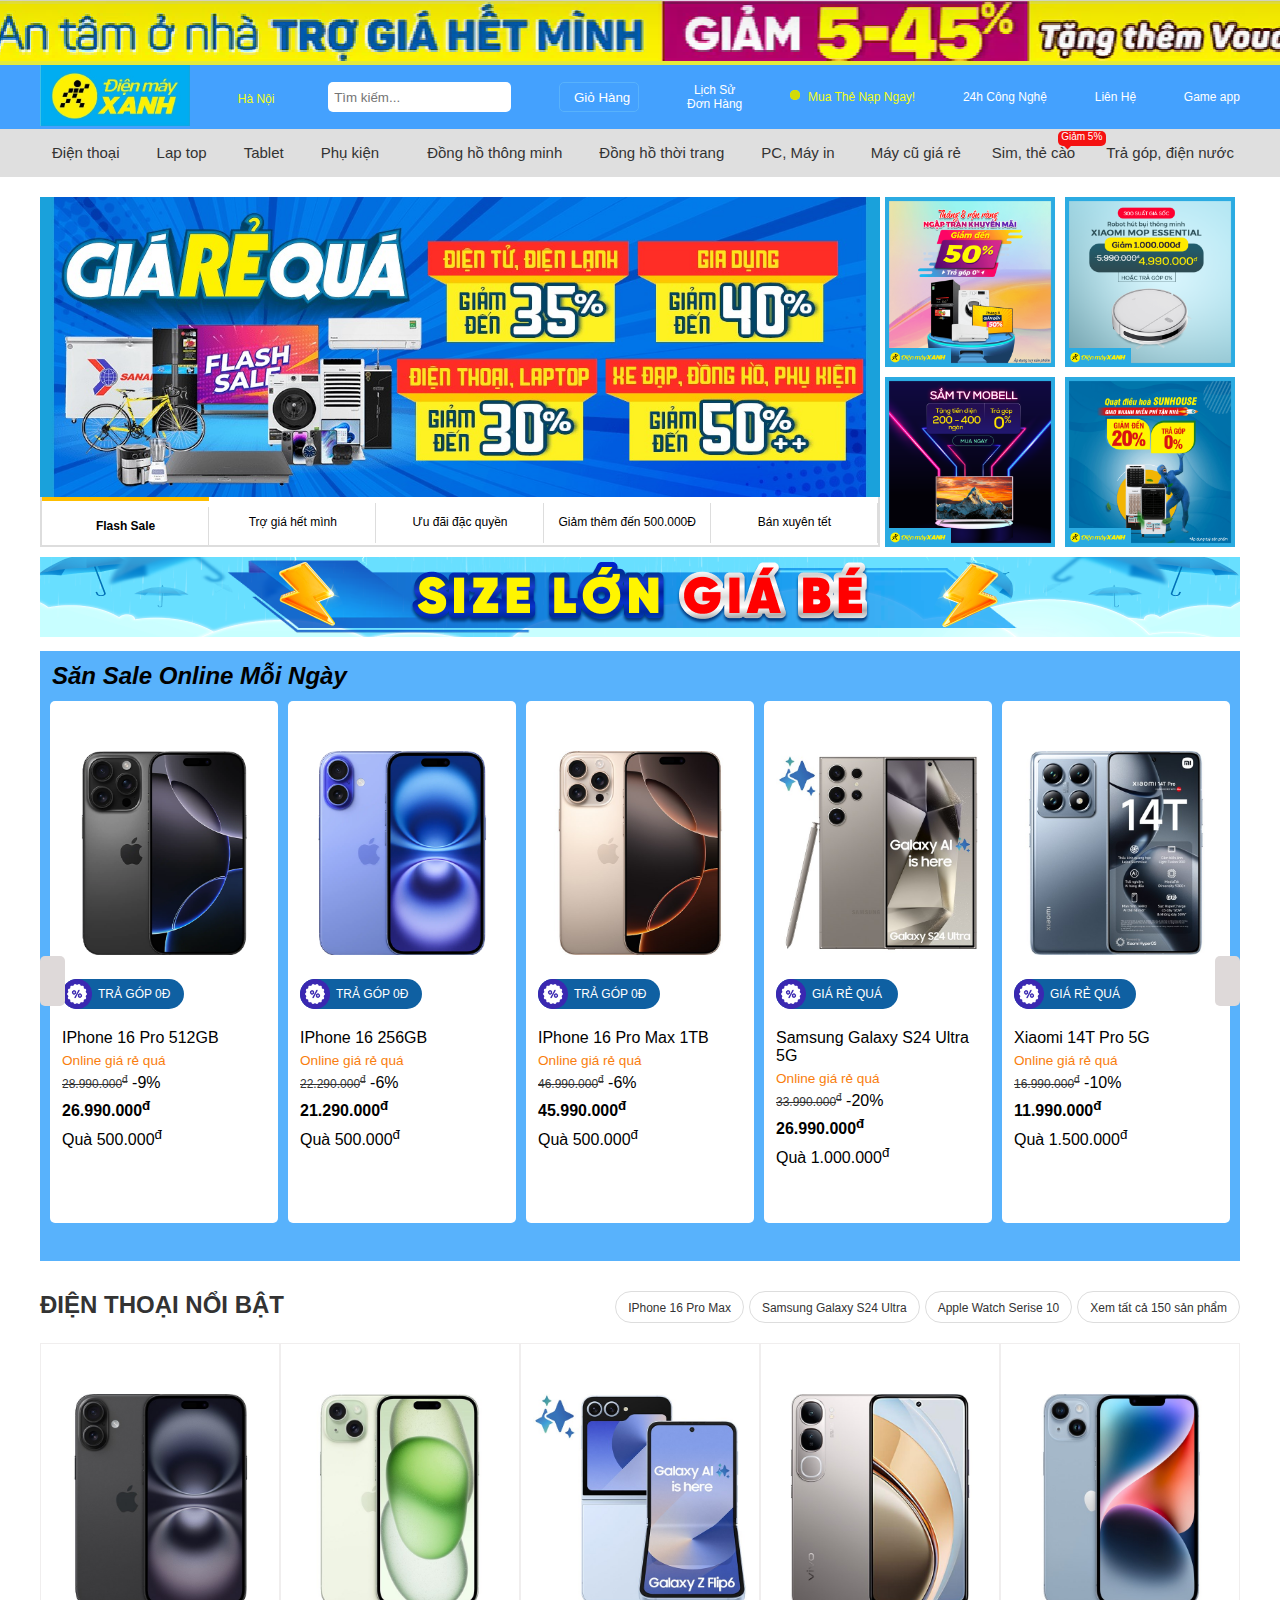
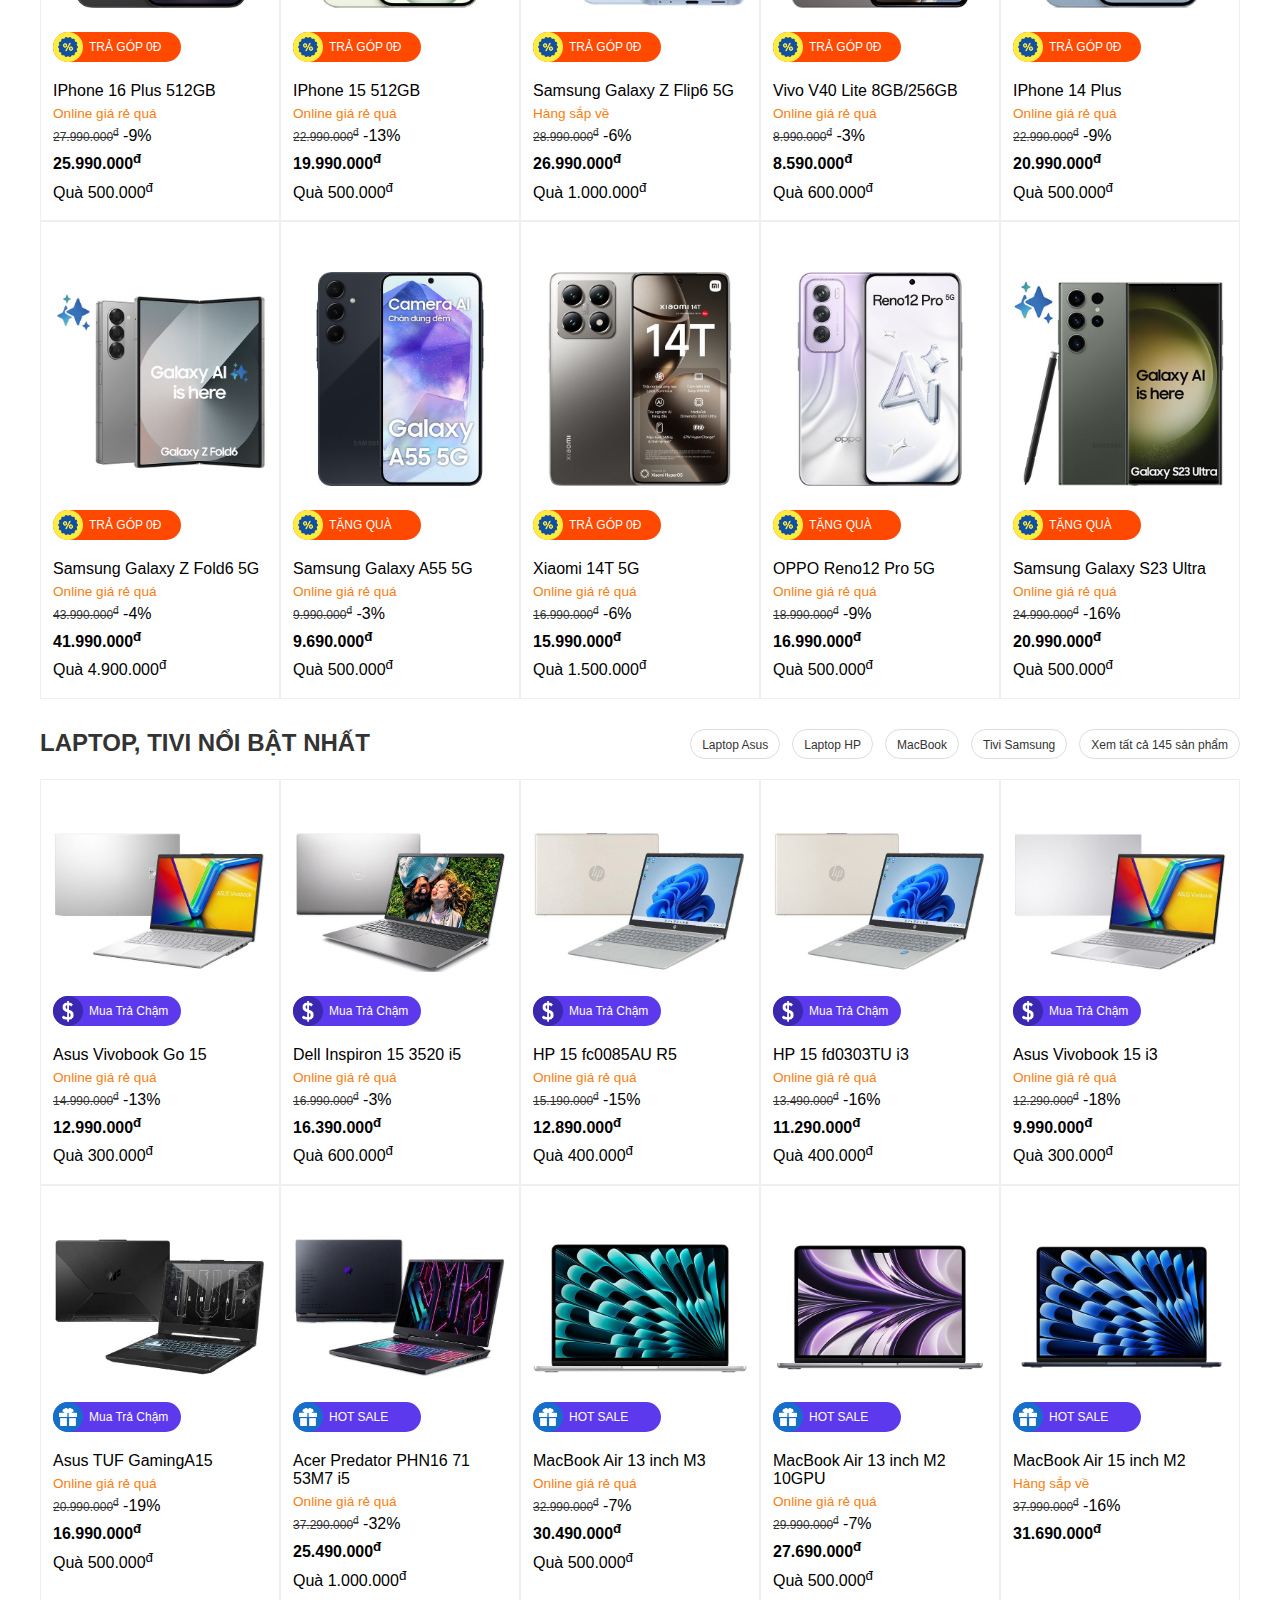
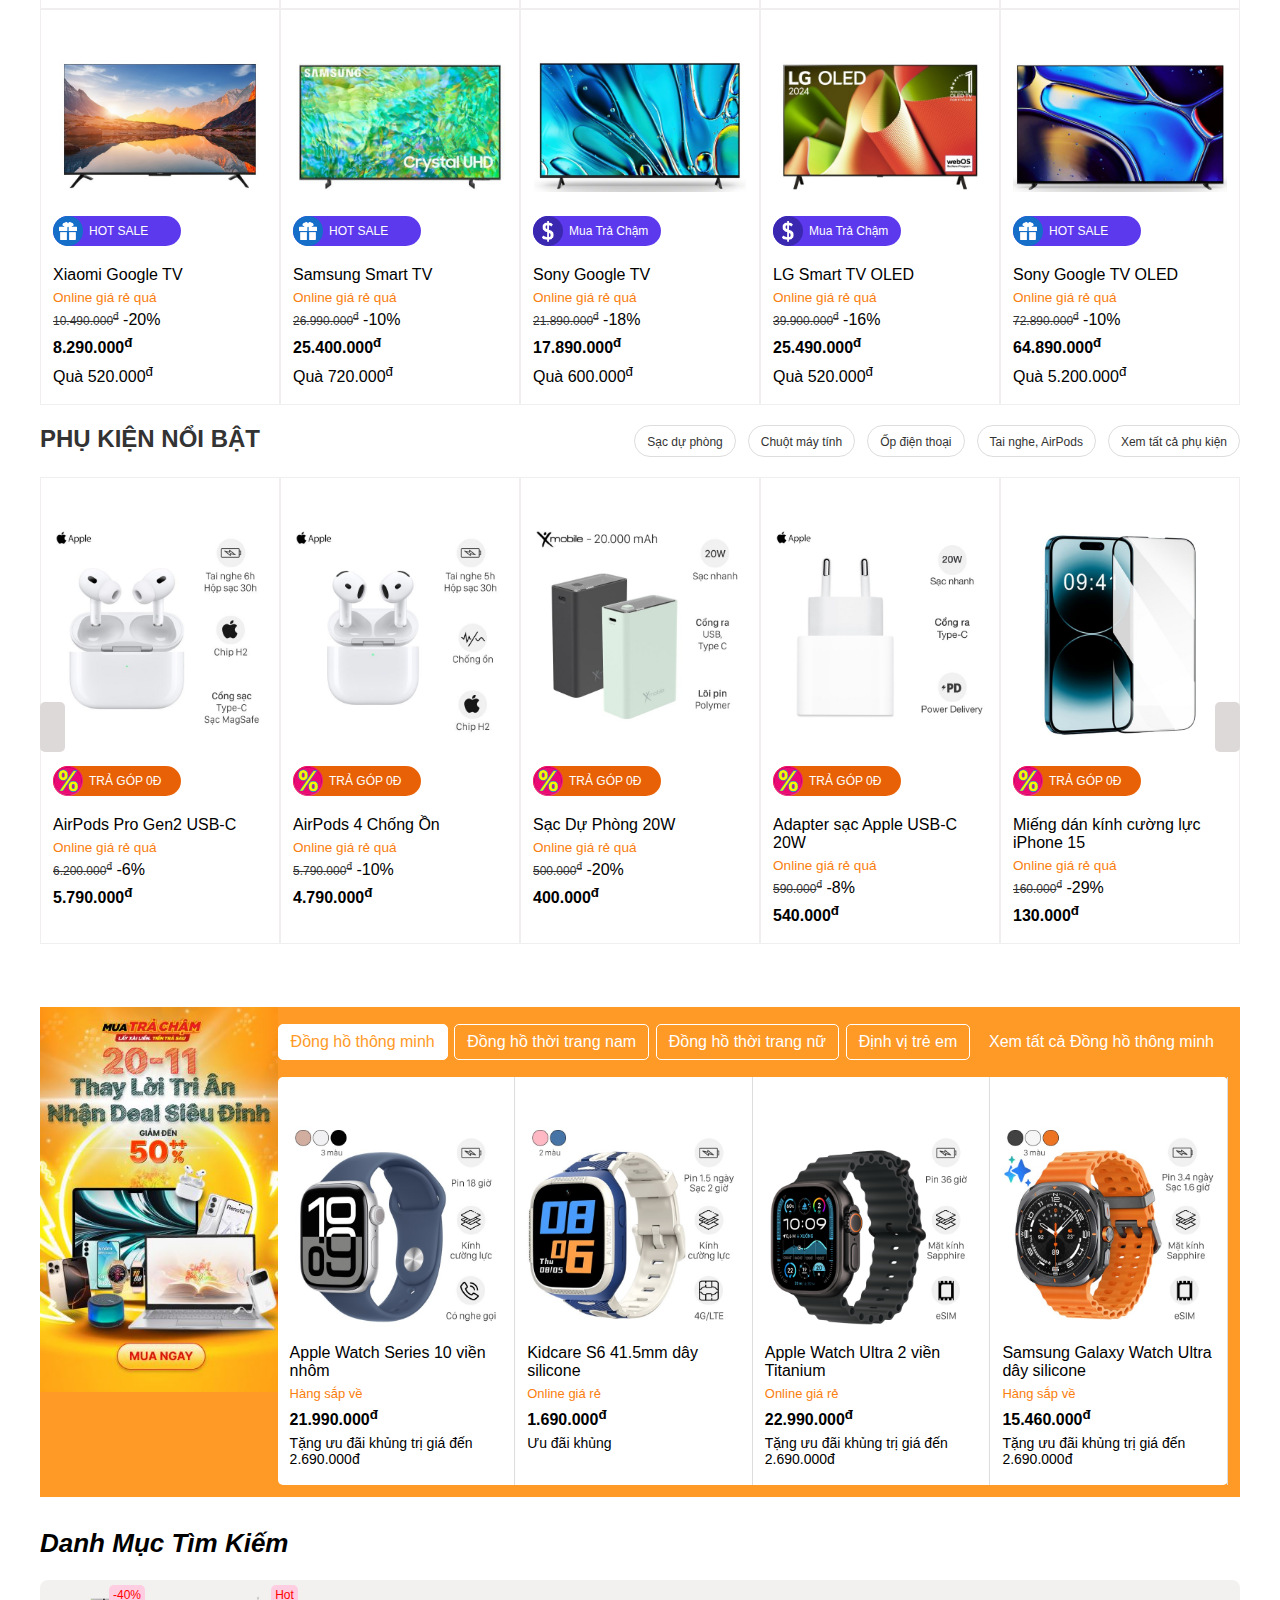
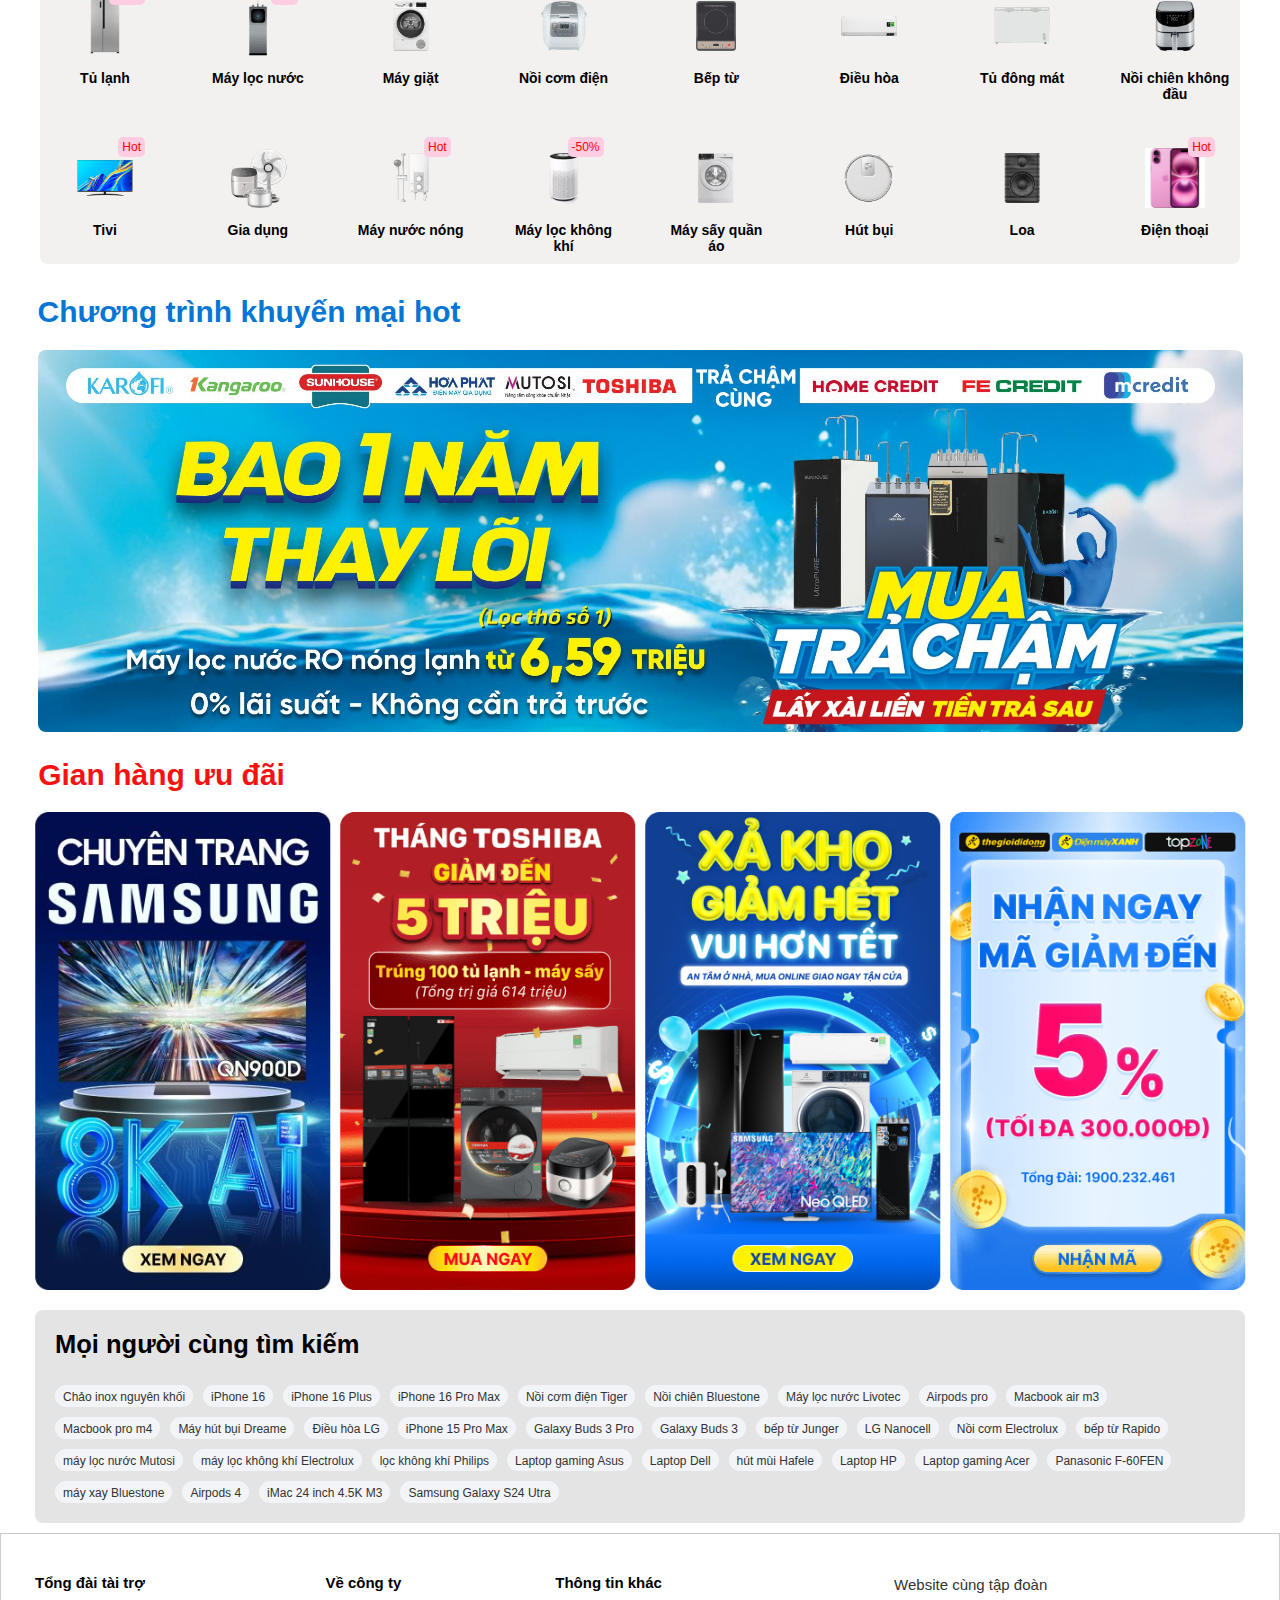
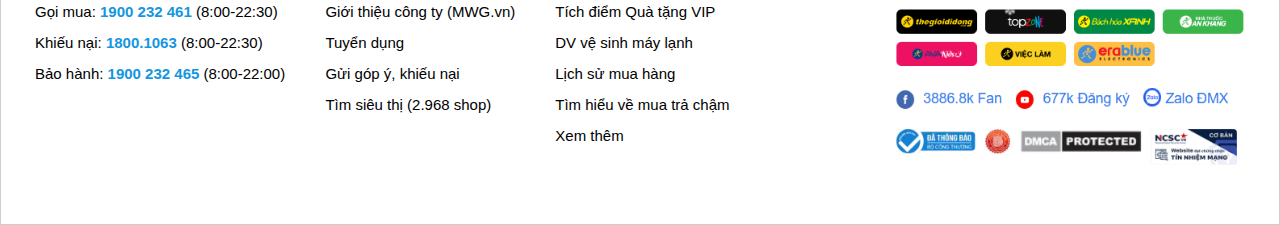
==== index.html @ 957e9a8a "init hag" ====
<!DOCTYPE html>
<html lang="en">
<head>
    <meta charset="UTF-8">
    <meta name="viewport" content="width=device-width, initial-scale=1.0">
    <link rel="stylesheet" href="style.css">
    <link rel="stylesheet" href="https://cdnjs.cloudflare.com/ajax/libs/font-awesome/6.6.0/css/all.min.css" integrity="sha512-Kc323vGBEqzTmouAECnVceyQqyqdsSiqLQISBL29aUW4U/M7pSPA/gEUZQqv1cwx4OnYxTxve5UMg5GT6L4JJg==" crossorigin="anonymous" referrerpolicy="no-referrer" />
    <title>ĐIỆN MÁY XANH</title>
</head>
<body>
<header>
    <img src="img/baner01.png" alt="">
</header>
<nav>
    <div class="container">
        <ul>
            <li><a href=""><img style="width: 150px" src="img/logo-dien-may-xanh-vector.jpg" alt=""></a></li>
            <li id="adress-form"><a href="#">Hà Nội<i class="fa-solid fa-sort-down"></i></a></li>
            <li><input type="text" placeholder="Tìm kiếm..."><i class="fa-solid fa-magnifying-glass"></i></li>
            <li><a href=""></a><button><i class="fa-solid fa-cart-shopping"></i>Giỏ Hàng</button></li>
            <li><a href="">Lịch Sử <br> Đơn Hàng</a></li>
            <li><a href=""><span class="btn-content"><span class="btn-top"></span></span>Mua Thẻ Nạp Ngay!</a></li>
            <li><a href="">24h Công Nghệ</a></li>
            <li><a href="">Liên Hệ</a></li>
            <li><a href="">Game app</a></li>
            <div class="adress-form">
                <div class="adress-form-content">
                    <h2>Chọn địa chỉ nhận hàng <span id="adress-close">X Đóng</span></h2>
                    <form action="">
                        <p>Chọn đầy đủ địa chỉ nhận hàng để biết chính xác thời gian giao</p>
                        <select name="">
                            <option value="#">--Chọn Thành Phố</option>
                            <option value="#">Hà Nội</option>
                            <option value="#">TP.Hồ Chí Minh</option>
                        </select>
                        <select name="">
                            <option value="#">--Chọn Quận/Huyện</option>
                            <option value="#">Hai Bà Trưng</option>
                        </select>
                        <select name="">
                            <option value="#">--Chọn Phường/Xã</option>
                            <option value="#">Lê Đại Hành</option>
                            <option value="#">Bách Khoa</option>
                            <option value="#">Trương Định</option>
                            <option value="#">Vĩnh Tuy</option>
                            <option value="#">Bạch Mai</option>
                            <option value="#">Minh Khai</option>
                            <option value="#">Thanh Nhàn</option>
                            <option value="#">Quỳnh Lôi</option>
                        </select>
                        <input type="text"placeholder="Số nhà, Tên đường">
                        <button>Xác nhận</button>
                    </form>
                </div>
            </div>
        </ul>
    </div>
</nav>
<section class ="menu-ba">
    <div class ="container">
        <div class ="menu-ba-container">
            <ul>
                <li><a href="iphone.html"><i class="fa fa-mobile"></i></i>Điện thoại</a></li> 
                <li><a href="lap.html"><i class="fa-solid fa-laptop"></i>Lap top</a></li>
                <li><a href=""><i class="fa-solid fa-tablet"></i>Tablet</a></li>
                <li><a href=""><i class="fa-solid fa-headphones"></i>Phụ kiện<i style="margin-left: 5px;"class="fas fa-sort-down"></i></a>
                    <div class="submenu">
                        <ul>
                            <li><a href=""> PHỤ KIỆN DI ĐỘNG</a></li>
                            <li><a href=""> Pin sạc dự phòng</a></li>
                            <li><a href=""> Sạc, cáp</a></li>
                            <li><a href=""> Kính cường lực</a></li>
                            <li><a href=""> Ốp điện thoại</a></li>
                            <li><a href=""> Giá đỡ lapotop, điện thoại</a></li>
                            <li><a href=""> Ốp Airpods</a></li>
                            <li><a href=""> Phụ kiện iPad</a></li>
                            <li><a href=""> Ốp lưng máy tính bảng</a></li>
                            <li><a href=""> Miếng dán bảo vệ camera</a></li>
                        </ul>
                    </div>
                </li>
                <li><a href=""><i class="fa-regular fa-clock"></i>Đồng hồ thông minh</a></li>
                <li><a href=""><i class="fa-solid fa-stopwatch"></i>Đồng hồ thời trang</a></li>
                <li><a href=""><i class="fa-solid fa-print"></i>PC, Máy in</a><i style="margin-left: 5px;"class="fas fa-sort-down"></i>
                    <div class="submenu">
                        <ul>
                            <li><a href=""> Máy in</a></li>
                            <li><a href=""> Mực in</a></li>
                            <li><a href=""> Màn hình máy tính</a></li>
                            <li><a href=""> Máy tính để bàn</a></li>
                        </ul>
                    </div>
                </li> 
                <li><a href="">Máy cũ giá rẻ</a></li>
                <li><a href="">Sim, thẻ cào</a></li>
                <li><a href="">Trả góp, điện nước</a></li>
            </ul>
        </div>
     </div>
</section>

<section class="slider">
    <div class="container">
        <div class="slider-content">
            <div class="slider-content-left">
                <div class="slider-content-left-top-container">
                    <div class="slider-content-left-top">
                        <a href=""><img src="img/slider1.jpg" alt=""></a>
                        <a href=""><img src="img/slider2.png" alt=""></a>
                        <a href=""><img src="img/slider3.jpg" alt=""></a>
                        <a href=""><img src="img/slider4.jpg" alt=""></a>
                        <a href=""><img src="img/slider5.jpg" alt=""></a>    
                    </div>
                    <div class="slider-content-left-top-hag">
                        <i class="fa-solid fa-angle-left"></i>
                        <i class="fa-solid fa-angle-right"></i>
                    </div>
                </div>
                <div class="slider-content-left-bottom">
                    <li class="active">Flash Sale</li>
                    <li>Trợ giá hết mình</li>
                    <li>Ưu đãi đặc quyền</li>
                    <li>Giảm thêm đến 500.000Đ</li>
                    <li>Bán xuyên tết</li>
                </div>
            </div>
            <div class="slider-content-right">
                <li><a href=""><img src="img/slider6.png" alt=""></a></li>
                <li><a href=""><img src="img/slider7.png" alt=""></a></li>
                <li><a href=""><img src="img/slider8.png" alt=""></a></li>
                <li><a href=""><img src="img/slider9.png" alt=""></a></li>
            </div>
        </div>
    </div>
</section>
<section class="baner-one">
    <div class="container">
        <img src="img/baner1.png" alt="">
    </div>
</section>

<section class="slider-product-one">
    <div class="container">
        <div class="slider-product-one-content">
            <div class="slider-product-one-content-title">
                <h2>Săn Sale Online Mỗi Ngày</h2>
            </div>
            <div class="slider-product-one-content-container">
                <div class="slider-product-one-content-items-content">
                    <div class="slider-product-one-content-items">
                        <div class="slider-product-one-content-item">
                            <img src="img/product1.png" alt="">
                            <div class="slider-product-one-content-item-text">
                                <li><img src="img/icon1.png" alt=""><p>TRẢ GÓP 0Đ</p></li>
                                <li>IPhone 16 Pro 512GB</li>
                                <li>Online giá rẻ quá</li>
                                <li><a href="">28.990.000<sup>đ</sup></a> <span>-9%</span></li>
                                <li>26.990.000<sup>đ</sup></li>
                                <li>Quà 500.000<sup>đ</sup></li>
                                <li>
                                    <i class="fa-solid fa-star"></i>
                                    <i class="fa-solid fa-star"></i>
                                    <i class="fa-solid fa-star"></i>
                                    <i class="fa-solid fa-star"></i>
                                    <i class="fa-solid fa-star"></i>
                                </li>
                            </div>
                        </div>
                        <div class="slider-product-one-content-item">
                            <img src="img/product2.png" alt="">
                            <div class="slider-product-one-content-item-text">
                                <li><img src="img/icon1.png" alt=""><p>TRẢ GÓP 0Đ</p></li>
                                <li>IPhone 16 256GB</li>
                                <li>Online giá rẻ quá</li>
                                <li><a href="">22.290.000<sup>đ</sup></a> <span>-6%</span></li>
                                <li>21.290.000<sup>đ</sup></li>
                                <li>Quà 500.000<sup>đ</sup></li>
                                <li>
                                    <i class="fa-solid fa-star"></i>
                                    <i class="fa-solid fa-star"></i>
                                    <i class="fa-solid fa-star"></i>
                                    <i class="fa-solid fa-star"></i>
                                    <i class="fa-solid fa-star"></i>
                                </li>
                            </div>
                        </div>
                        <div class="slider-product-one-content-item">
                            <img src="img/product3.jpg" alt="">
                            <div class="slider-product-one-content-item-text">
                                <li><img src="img/icon1.png" alt=""><p>TRẢ GÓP 0Đ</p></li>
                                <li>IPhone 16 Pro Max 1TB</li>
                                <li>Online giá rẻ quá</li>
                                <li><a href="">46.990.000<sup>đ</sup></a> <span>-6%</span></li>
                                <li>45.990.000<sup>đ</sup></li>
                                <li>Quà 500.000<sup>đ</sup></li>
                                <li>
                                    <i class="fa-solid fa-star"></i>
                                    <i class="fa-solid fa-star"></i>
                                    <i class="fa-solid fa-star"></i>
                                    <i class="fa-solid fa-star"></i>
                                    <i class="fa-regular fa-star"></i>
                                </li>
                            </div>
                        </div>
                        <div class="slider-product-one-content-item">
                            <img src="img/product4.jpg" alt="">
                            <div class="slider-product-one-content-item-text">
                                <li><img src="img/icon1.png" alt=""><p>GIÁ RẺ QUÁ</p></li>
                                <li>Samsung Galaxy S24 Ultra 5G</li>
                                <li>Online giá rẻ quá</li>
                                <li><a href="">33.990.000<sup>đ</sup></a> <span>-20%</span></li>
                                <li>26.990.000<sup>đ</sup></li>
                                <li>Quà 1.000.000<sup>đ</sup></li>
                                <li>
                                    <i class="fa-solid fa-star"></i>
                                    <i class="fa-solid fa-star"></i>
                                    <i class="fa-solid fa-star"></i>
                                    <i class="fa-solid fa-star"></i>
                                    <i class="fa-solid fa-star"></i>
                                </li>
                            </div>
                        </div>
                        <div class="slider-product-one-content-item">
                            <img src="img/product5.jpg" alt="">
                            <div class="slider-product-one-content-item-text">
                                <li><img src="img/icon1.png" alt=""><p>GIÁ RẺ QUÁ</p></li>
                                <li>Xiaomi 14T Pro 5G</li>
                                <li>Online giá rẻ quá</li>
                                <li><a href="">16.990.000<sup>đ</sup></a> <span>-10%</span></li>
                                <li>11.990.000<sup>đ</sup></li>
                                <li>Quà 1.500.000<sup>đ</sup></li>
                                <li>
                                    <i class="fa-solid fa-star"></i>
                                    <i class="fa-solid fa-star"></i>
                                    <i class="fa-solid fa-star"></i>
                                    <i class="fa-regular fa-star"></i>
                                    <i class="fa-regular fa-star"></i>
                                </li>
                            </div>
                        </div>
                    </div>
                    <div class="slider-product-one-content-items">
                        <div class="slider-product-one-content-item">
                            <img src="img/product6.jpg" alt="">
                            <div class="slider-product-one-content-item-text">
                                <li><img src="img/icon1.png" alt=""><p>TRẢ GÓP 0Đ</p></li>
                                <li>IPhone 15 Plus 512GB</li>
                                <li>Online giá rẻ quá</li>
                                <li><a href="">18.990.000<sup>đ</sup></a> <span>-9%</span></li>
                                <li>16.990.000<sup>đ</sup></li>
                                <li>Quà 500.000<sup>đ</sup></li>
                                <li>
                                    <i class="fa-solid fa-star"></i>
                                    <i class="fa-solid fa-star"></i>
                                    <i class="fa-solid fa-star"></i>
                                    <i class="fa-solid fa-star"></i>
                                    <i class="fa-solid fa-star"></i>
                                </li>
                            </div>
                        </div>
                        <div class="slider-product-one-content-item">
                            <img src="img/product7.jpg" alt="">
                            <div class="slider-product-one-content-item-text">
                                <li><img src="img/icon1.png" alt=""><p>TRẢ GÓP 0Đ</p></li>
                                <li>Apple Watch Series 10 viền nhôm</li>
                                <li>Online giá rẻ quá</li>
                                <li><a href="">11.290.000<sup>đ</sup></a> <span>-6%</span></li>
                                <li>10.290.000<sup>đ</sup></li>
                                <li>Quà 500.000<sup>đ</sup></li>
                                <li>
                                    <i class="fa-solid fa-star"></i>
                                    <i class="fa-solid fa-star"></i>
                                    <i class="fa-solid fa-star"></i>
                                    <i class="fa-solid fa-star"></i>
                                    <i class="fa-solid fa-star"></i>
                                </li>
                            </div>
                        </div>
                        <div class="slider-product-one-content-item">
                            <img src="img/product8.jpg" alt="">
                            <div class="slider-product-one-content-item-text">
                                <li><img src="img/icon1.png" alt=""><p>TRẢ GÓP 0Đ</p></li>
                                <li>Apple Watch Series 10 viền Titanium</li>
                                <li>Online giá rẻ quá</li>
                                <li><a href="">23.990.000<sup>đ</sup></a> <span>-6%</span></li>
                                <li>21.990.000<sup>đ</sup></li>
                                <li>Quà 500.000<sup>đ</sup></li>
                                <li>
                                    <i class="fa-solid fa-star"></i>
                                    <i class="fa-solid fa-star"></i>
                                    <i class="fa-solid fa-star"></i>
                                    <i class="fa-solid fa-star"></i>
                                    <i class="fa-solid fa-star"></i>
                                </li>
                            </div>
                        </div>
                        <div class="slider-product-one-content-item">
                            <img src="img/product9.jpg" alt="">
                            <div class="slider-product-one-content-item-text">
                                <li><img src="img/icon1.png" alt=""><p>GIÁ RẺ QUÁ</p></li>
                                <li>MacBook Pro 16 inch M3 Pro</li>
                                <li>Online giá rẻ quá</li>
                                <li><a href="">79.990.000<sup>đ</sup></a> <span>-20%</span></li>
                                <li>78.990.000<sup>đ</sup></li>
                                <li>Quà 1.000.000<sup>đ</sup></li>
                                <li>
                                    <i class="fa-solid fa-star"></i>
                                    <i class="fa-solid fa-star"></i>
                                    <i class="fa-solid fa-star"></i>
                                    <i class="fa-solid fa-star"></i>
                                    <i class="fa-solid fa-star"></i>
                                </li>
                            </div>
                        </div>
                        <div class="slider-product-one-content-item">
                            <img src="img/product10.jpg" alt="">
                            <div class="slider-product-one-content-item-text">
                                <li><img src="img/icon1.png" alt=""><p>GIÁ RẺ QUÁ</p></li>
                                <li>MacBook Air 13 inch M1</li>
                                <li>Online giá rẻ quá</li>
                                <li><a href="">19.990.000<sup>đ</sup></a> <span>-10%</span></li>
                                <li>18.990.000<sup>đ</sup></li>
                                <li>Quà 1.500.000<sup>đ</sup></li>
                                <li>
                                    <i class="fa-solid fa-star"></i>
                                    <i class="fa-solid fa-star"></i>
                                    <i class="fa-solid fa-star"></i>
                                    <i class="fa-solid fa-star"></i>
                                    <i class="fa-regular fa-star"></i>
                                </li>
                            </div>
                        </div>
                    </div>
                    <div class="slider-product-one-content-items">
                        <div class="slider-product-one-content-item">
                            <img src="img/product11.jpg" alt="">
                            <div class="slider-product-one-content-item-text">
                                <li><img src="img/icon1.png" alt=""><p>TRẢ GÓP 0Đ</p></li>
                                <li>Tủ Lạnh Samsung 488 lít</li>
                                <li>Online giá rẻ quá</li>
                                <li><a href="">23.990.000<sup>đ</sup></a> <span>-7%</span></li>
                                <li>21.990.000<sup>đ</sup></li>
                                <li>Quà 500.000<sup>đ</sup></li>
                                <li>
                                    <i class="fa-solid fa-star"></i>
                                    <i class="fa-solid fa-star"></i>
                                    <i class="fa-solid fa-star"></i>
                                    <i class="fa-solid fa-star"></i>
                                    <i class="fa-solid fa-star"></i>
                                </li>
                            </div>
                        </div>
                        <div class="slider-product-one-content-item">
                            <img src="img/product12.jpg" alt="">
                            <div class="slider-product-one-content-item-text">
                                <li><img src="img/icon1.png" alt=""><p>TRẢ GÓP 0Đ</p></li>
                                <li>Tủ Lạnh LG 470 lít</li>
                                <li>Online giá rẻ quá</li>
                                <li><a href="">24.290.000<sup>đ</sup></a> <span>-40%</span></li>
                                <li>14.790.000<sup>đ</sup></li>
                                <li>Quà 500.000<sup>đ</sup></li>
                                <li>
                                    <i class="fa-solid fa-star"></i>
                                    <i class="fa-solid fa-star"></i>
                                    <i class="fa-solid fa-star"></i>
                                    <i class="fa-regular fa-star"></i>
                                    <i class="fa-regular fa-star"></i>
                                </li>
                            </div>
                        </div>
                        <div class="slider-product-one-content-item">
                            <img src="img/product13.jpg" alt="">
                            <div class="slider-product-one-content-item-text">
                                <li><img src="img/icon1.png" alt=""><p>TRẢ GÓP 0Đ</p></li>
                                <li>Máy Giặt Toshiba 10 Kg</li>
                                <li>Online giá rẻ quá</li>
                                <li><a href="">8.990.000<sup>đ</sup></a> <span>-5%</span></li>
                                <li>8.490.000<sup>đ</sup></li>
                                <li>Quà 500.000<sup>đ</sup></li>
                                <li>
                                    <i class="fa-solid fa-star"></i>
                                    <i class="fa-solid fa-star"></i>
                                    <i class="fa-solid fa-star"></i>
                                    <i class="fa-solid fa-star"></i>
                                    <i class="fa-solid fa-star"></i>
                                </li>
                            </div>
                        </div>
                        <div class="slider-product-one-content-item">
                            <img src="img/product14.jpg" alt="">
                            <div class="slider-product-one-content-item-text">
                                <li><img src="img/icon1.png" alt=""><p>GIÁ RẺ QUÁ</p></li>
                                <li>Máy lọc nước RO nóng nguội lạnh</li>
                                <li>Online giá rẻ quá</li>
                                <li><a href="">10.990.000<sup>đ</sup></a> <span>-24%</span></li>
                                <li>7.490.000<sup>đ</sup></li>
                                <li>Quà 1.000.000<sup>đ</sup></li>
                                <li>
                                    <i class="fa-solid fa-star"></i>
                                    <i class="fa-solid fa-star"></i>
                                    <i class="fa-solid fa-star"></i>
                                    <i class="fa-solid fa-star"></i>
                                    <i class="fa-solid fa-star"></i>
                                </li>
                            </div>
                        </div>
                        <div class="slider-product-one-content-item">
                            <img src="img/product15.png" alt="">
                            <div class="slider-product-one-content-item-text">
                                <li><img src="img/icon1.png" alt=""><p>GIÁ RẺ QUÁ</p></li>
                                <li>iMac 24 inch 4.5K M3</li>
                                <li>Online giá rẻ quá</li>
                                <li><a href="">36.990.000<sup>đ</sup></a> <span>-6%</span></li>
                                <li>34.490.000<sup>đ</sup></li>
                                <li>Quà 1.500.000<sup>đ</sup></li>
                                <li>
                                    <i class="fa-solid fa-star"></i>
                                    <i class="fa-solid fa-star"></i>
                                    <i class="fa-solid fa-star"></i>
                                    <i class="fa-solid fa-star"></i>
                                    <i class="fa-solid fa-star"></i>
                                </li>
                            </div>
                        </div>
                    </div>
                </div>
                
                <div class="slider-product-one-content-hag">
                    <i class="fa-solid fa-angle-left fa-angle-left-two"></i>
                    <i class="fa-solid fa-angle-right fa-angle-right-two"></i>
                </div>

            </div>

        </div>
    </div>
</section>

<section class="product-gallery-one">
    <div class="container">
        <div class="product-gallery-one-content">
            <div class="product-gallery-one-content-title">
                <h2>ĐIỆN THOẠI NỔI BẬT</h2>
                <ul>
                    <li><a href="">IPhone 16 Pro Max</a></li>
                    <li><a href="">Samsung Galaxy S24 Ultra</a></li>
                    <li><a href="">Apple Watch Serise 10</a></li>
                    <li><a href="">Xem tất cả 150 sản phẩm</a></li>
                </ul>
            </div>
            <div class="product-gallery-one-content-product">
                <div class="product-gallery-one-content-product-item">
                    <img src="img/product16.jpg" alt="">
                        <div class="product-gallery-one-content-product-item-text">
                            <li><img src="img/icon5.png" alt=""><p>TRẢ GÓP 0Đ</p></li>
                            <li>IPhone 16 Plus 512GB</li>
                            <li>Online giá rẻ quá</li>
                            <li><a href="">27.990.000<sup>đ</sup></a> <span>-9%</span></li>
                            <li>25.990.000<sup>đ</sup></li>
                            <li>Quà 500.000<sup>đ</sup></li>
                            <li>
                                <i class="fa-solid fa-star"></i>
                                <i class="fa-solid fa-star"></i>
                                <i class="fa-solid fa-star"></i>
                                <i class="fa-solid fa-star"></i>
                                <i class="fa-regular fa-star"></i>
                            </li>
                        </div>
                </div>
                <div class="product-gallery-one-content-product-item">
                    <img src="img/product17.jpg" alt="">
                        <div class="product-gallery-one-content-product-item-text">
                            <li><img src="img/icon5.png" alt=""><p>TRẢ GÓP 0Đ</p></li>
                            <li>IPhone 15 512GB</li>
                            <li>Online giá rẻ quá</li>
                            <li><a href="">22.990.000<sup>đ</sup></a> <span>-13%</span></li>
                            <li>19.990.000<sup>đ</sup></li>
                            <li>Quà 500.000<sup>đ</sup></li>
                            <li>
                                <i class="fa-solid fa-star"></i>
                                <i class="fa-solid fa-star"></i>
                                <i class="fa-solid fa-star"></i>
                                <i class="fa-solid fa-star"></i>
                                <i class="fa-solid fa-star"></i>
                            </li>
                        </div>
                </div>
                <div class="product-gallery-one-content-product-item">
                    <img src="img/product18.jpg" alt="">
                        <div class="product-gallery-one-content-product-item-text">
                            <li><img src="img/icon5.png" alt=""><p>TRẢ GÓP 0Đ</p></li>
                            <li>Samsung Galaxy Z Flip6 5G</li>
                            <li>Hàng sắp về</li>
                            <li><a href="">28.990.000<sup>đ</sup></a> <span>-6%</span></li>
                            <li>26.990.000<sup>đ</sup></li>
                            <li>Quà 1.000.000<sup>đ</sup></li>
                            <li>
                                <i class="fa-regular fa-star"></i>
                                <i class="fa-regular fa-star"></i>
                                <i class="fa-regular fa-star"></i>
                                <i class="fa-regular fa-star"></i>
                                <i class="fa-regular fa-star"></i>
                            </li>
                        </div>
                </div>
                <div class="product-gallery-one-content-product-item">
                    <img src="img/product19.jpg" alt="">
                        <div class="product-gallery-one-content-product-item-text">
                            <li><img src="img/icon5.png" alt=""><p>TRẢ GÓP 0Đ</p></li>
                            <li>Vivo V40 Lite 8GB/256GB</li>
                            <li>Online giá rẻ quá</li>
                            <li><a href="">8.990.000<sup>đ</sup></a> <span>-3%</span></li>
                            <li>8.590.000<sup>đ</sup></li>
                            <li>Quà 600.000<sup>đ</sup></li>
                            <li>
                                <i class="fa-solid fa-star"></i>
                                <i class="fa-solid fa-star"></i>
                                <i class="fa-solid fa-star"></i>
                                <i class="fa-solid fa-star"></i>
                                <i class="fa-solid fa-star"></i>
                            </li>
                        </div>
                </div>
                <div class="product-gallery-one-content-product-item">
                    <img src="img/product20.jpg" alt="">
                        <div class="product-gallery-one-content-product-item-text">
                            <li><img src="img/icon5.png" alt=""><p>TRẢ GÓP 0Đ</p></li>
                            <li>IPhone 14 Plus</li>
                            <li>Online giá rẻ quá</li>
                            <li><a href="">22.990.000<sup>đ</sup></a> <span>-9%</span></li>
                            <li>20.990.000<sup>đ</sup></li>
                            <li>Quà 500.000<sup>đ</sup></li>
                            <li>
                                <i class="fa-solid fa-star"></i>
                                <i class="fa-solid fa-star"></i>
                                <i class="fa-solid fa-star"></i>
                                <i class="fa-solid fa-star"></i>
                                <i class="fa-regular fa-star"></i>
                            </li>
                        </div>
                </div>
                <div class="product-gallery-one-content-product-item">
                    <img src="img/product21.jpg" alt="">
                        <div class="product-gallery-one-content-product-item-text">
                            <li><img src="img/icon5.png" alt=""><p>TRẢ GÓP 0Đ</p></li>
                            <li>Samsung Galaxy Z Fold6 5G</li>
                            <li>Online giá rẻ quá</li>
                            <li><a href="">43.990.000<sup>đ</sup></a> <span>-4%</span></li>
                            <li>41.990.000<sup>đ</sup></li>
                            <li>Quà 4.900.000<sup>đ</sup></li>
                            <li>
                                <i class="fa-solid fa-star"></i>
                                <i class="fa-solid fa-star"></i>
                                <i class="fa-solid fa-star"></i>
                                <i class="fa-solid fa-star"></i>
                                <i class="fa-solid fa-star"></i>
                            </li>
                        </div>
                </div>
                <div class="product-gallery-one-content-product-item">
                    <img src="img/product22.jpg" alt="">
                        <div class="product-gallery-one-content-product-item-text">
                            <li><img src="img/icon5.png" alt=""><p>TẶNG QUÀ</p></li>
                            <li>Samsung Galaxy A55 5G</li>
                            <li>Online giá rẻ quá</li>
                            <li><a href="">9.990.000<sup>đ</sup></a> <span>-3%</span></li>
                            <li>9.690.000<sup>đ</sup></li>
                            <li>Quà 500.000<sup>đ</sup></li>
                            <li>
                                <i class="fa-solid fa-star"></i>
                                <i class="fa-solid fa-star"></i>
                                <i class="fa-solid fa-star"></i>
                                <i class="fa-solid fa-star"></i>
                                <i class="fa-regular fa-star"></i>
                            </li>
                        </div>
                </div>
                <div class="product-gallery-one-content-product-item">
                    <img src="img/product23.jpg" alt="">
                        <div class="product-gallery-one-content-product-item-text">
                            <li><img src="img/icon5.png" alt=""><p>TRẢ GÓP 0Đ</p></li>
                            <li>Xiaomi 14T 5G</li>
                            <li>Online giá rẻ quá</li>
                            <li><a href="">16.990.000<sup>đ</sup></a> <span>-6%</span></li>
                            <li>15.990.000<sup>đ</sup></li>
                            <li>Quà 1.500.000<sup>đ</sup></li>
                            <li>
                                <i class="fa-solid fa-star"></i>
                                <i class="fa-solid fa-star"></i>
                                <i class="fa-regular fa-star"></i>
                                <i class="fa-regular fa-star"></i>
                                <i class="fa-regular fa-star"></i>
                            </li>
                        </div>
                </div>
                <div class="product-gallery-one-content-product-item">
                    <img src="img/product24.jpg" alt="">
                        <div class="product-gallery-one-content-product-item-text">
                            <li><img src="img/icon5.png" alt=""><p>TẶNG QUÀ</p></li>
                            <li>OPPO Reno12 Pro 5G </li>
                            <li>Online giá rẻ quá</li>
                            <li><a href="">18.990.000<sup>đ</sup></a> <span>-9%</span></li>
                            <li>16.990.000<sup>đ</sup></li>
                            <li>Quà 500.000<sup>đ</sup></li>
                            <li>
                                <i class="fa-solid fa-star"></i>
                                <i class="fa-solid fa-star"></i>
                                <i class="fa-solid fa-star"></i>
                                <i class="fa-solid fa-star"></i>
                                <i class="fa-solid fa-star"></i>
                            </li>
                        </div>
                </div>
                <div class="product-gallery-one-content-product-item">
                    <img src="img/product25.jpg" alt="">
                        <div class="product-gallery-one-content-product-item-text">
                            <li><img src="img/icon5.png" alt=""><p>TẶNG QUÀ</p></li>
                            <li>Samsung Galaxy S23 Ultra</li>
                            <li>Online giá rẻ quá</li>
                            <li><a href="">24.990.000<sup>đ</sup></a> <span>-16%</span></li>
                            <li>20.990.000<sup>đ</sup></li>
                            <li>Quà 500.000<sup>đ</sup></li>
                            <li>
                                <i class="fa-solid fa-star"></i>
                                <i class="fa-solid fa-star"></i>
                                <i class="fa-solid fa-star"></i>
                                <i class="fa-solid fa-star"></i>
                                <i class="fa-regular fa-star"></i>
                            </li>
                        </div>
                </div>
            </div>
        </div>
    </div>
</section>

<section class="product-slider-one-hag">
    <div class="container">
        <div class="product-slider-one-hag-content">
            <div class="product-slider-one-hag-content-title">
                <h2>LAPTOP, TIVI NỔI BẬT NHẤT</h2>
                <ul>
                    <li><a href="">Laptop Asus</a></li>
                    <li><a href="">Laptop HP</a></li>
                    <li><a href="">MacBook</a></li>
                    <li><a href="">Tivi Samsung</a></li>
                    <li><a href="">Xem tất cả 145 sản phẩm</a></li>
                </ul>
            </div>
            <div class="product-slider-one-hag-content-product">
                <div class="product-slider-one-hag-content-product-item">
                    <img src="img/lap1.jpg" alt="">
                    <div class="product-slider-one-hag-content-product-item-text">
                        <li><img src="img/icon3.png" alt=""><p>Mua Trả Chậm</p></li>
                        <li>Asus Vivobook Go 15</li>
                        <li>Online giá rẻ quá</li>
                        <li><a href="">14.990.000<sup>đ</sup></a> <span>-13%</span></li>
                        <li>12.990.000<sup>đ</sup></li>
                        <li>Quà 300.000<sup>đ</sup></li>
                        <li>
                            <i class="fa-solid fa-star"></i>
                            <i class="fa-solid fa-star"></i>
                            <i class="fa-solid fa-star"></i>
                            <i class="fa-regular fa-star"></i>
                            <i class="fa-regular fa-star"></i>
                        </li>
                    </div>
                </div>
                <div class="product-slider-one-hag-content-product-item">
                    <img src="img/lap2.jpg" alt="">
                    <div class="product-slider-one-hag-content-product-item-text">
                        <li><img src="img/icon3.png" alt=""><p>Mua Trả Chậm</p></li>
                        <li>Dell Inspiron 15 3520 i5</li>
                        <li>Online giá rẻ quá</li>
                        <li><a href="">16.990.000<sup>đ</sup></a> <span>-3%</span></li>
                        <li>16.390.000<sup>đ</sup></li>
                        <li>Quà 600.000<sup>đ</sup></li>
                        <li>
                            <i class="fa-solid fa-star"></i>
                            <i class="fa-solid fa-star"></i>
                            <i class="fa-solid fa-star"></i>
                            <i class="fa-solid fa-star"></i>
                            <i class="fa-solid fa-star"></i>
                        </li>
                    </div>
                </div>
                <div class="product-slider-one-hag-content-product-item">
                    <img src="img/lap3.jpg" alt="">
                    <div class="product-slider-one-hag-content-product-item-text">
                        <li><img src="img/icon3.png" alt=""><p>Mua Trả Chậm</p></li>
                        <li>HP 15 fc0085AU R5</li>
                        <li>Online giá rẻ quá</li>
                        <li><a href="">15.190.000<sup>đ</sup></a> <span>-15%</span></li>
                        <li>12.890.000<sup>đ</sup></li>
                        <li>Quà 400.000<sup>đ</sup></li>
                        <li>
                            <i class="fa-solid fa-star"></i>
                            <i class="fa-solid fa-star"></i>
                            <i class="fa-solid fa-star"></i>
                            <i class="fa-solid fa-star"></i>
                            <i class="fa-regular fa-star"></i>
                        </li>
                    </div>
                </div>
                <div class="product-slider-one-hag-content-product-item">
                    <img src="img/lap4.jpg" alt="">
                    <div class="product-slider-one-hag-content-product-item-text">
                        <li><img src="img/icon3.png" alt=""><p>Mua Trả Chậm</p></li>
                        <li>HP 15 fd0303TU i3</li>
                        <li>Online giá rẻ quá</li>
                        <li><a href="">13.490.000<sup>đ</sup></a> <span>-16%</span></li>
                        <li>11.290.000<sup>đ</sup></li>
                        <li>Quà 400.000<sup>đ</sup></li>
                        <li>
                            <i class="fa-solid fa-star"></i>
                            <i class="fa-solid fa-star"></i>
                            <i class="fa-solid fa-star"></i>
                            <i class="fa-solid fa-star"></i>
                            <i class="fa-regular fa-star"></i>
                        </li>
                    </div>
                </div>
                <div class="product-slider-one-hag-content-product-item">
                    <img src="img/lap5.jpg" alt="">
                    <div class="product-slider-one-hag-content-product-item-text">
                        <li><img src="img/icon3.png" alt=""><p>Mua Trả Chậm</p></li>
                        <li>Asus Vivobook 15 i3</li>
                        <li>Online giá rẻ quá</li>
                        <li><a href="">12.290.000<sup>đ</sup></a> <span>-18%</span></li>
                        <li>9.990.000<sup>đ</sup></li>
                        <li>Quà 300.000<sup>đ</sup></li>
                        <li>
                            <i class="fa-solid fa-star"></i>
                            <i class="fa-solid fa-star"></i>
                            <i class="fa-solid fa-star"></i>
                            <i class="fa-solid fa-star"></i>
                            <i class="fa-solid fa-star"></i>
                        </li>
                    </div>
                </div>
                <div class="product-slider-one-hag-content-product-item">
                    <img src="img/lap6.jpg" alt="">
                    <div class="product-slider-one-hag-content-product-item-text">
                        <li><img src="img/icon4.png" alt=""><p>Mua Trả Chậm</p></li>
                        <li>Asus TUF GamingA15</li>
                        <li>Online giá rẻ quá</li>
                        <li><a href="">20.990.000<sup>đ</sup></a> <span>-19%</span></li>
                        <li>16.990.000<sup>đ</sup></li>
                        <li>Quà 500.000<sup>đ</sup></li>
                        <li>
                            <i class="fa-solid fa-star"></i>
                            <i class="fa-solid fa-star"></i>
                            <i class="fa-solid fa-star"></i>
                            <i class="fa-regular fa-star"></i>
                            <i class="fa-regular fa-star"></i>
                        </li>
                    </div>
                </div>
                <div class="product-slider-one-hag-content-product-item">
                    <img src="img/lap7.jpg" alt="">
                    <div class="product-slider-one-hag-content-product-item-text">
                        <li><img src="img/icon4.png" alt=""><p>HOT SALE</p></li>
                        <li>Acer Predator PHN16 71 53M7 i5</li>
                        <li>Online giá rẻ quá</li>
                        <li><a href="">37.290.000<sup>đ</sup></a> <span>-32%</span></li>
                        <li>25.490.000<sup>đ</sup></li>
                        <li>Quà 1.000.000<sup>đ</sup></li>
                        <li>
                            <i class="fa-solid fa-star"></i>
                            <i class="fa-solid fa-star"></i>
                            <i class="fa-solid fa-star"></i>
                            <i class="fa-solid fa-star"></i>
                            <i class="fa-solid fa-star"></i>
                        </li>
                    </div>
                </div>
                <div class="product-slider-one-hag-content-product-item">
                    <img src="img/lap8.jpg" alt="">
                    <div class="product-slider-one-hag-content-product-item-text">
                        <li><img src="img/icon4.png" alt=""><p>HOT SALE</p></li>
                        <li>MacBook Air 13 inch M3</li>
                        <li>Online giá rẻ quá</li>
                        <li><a href="">32.990.000<sup>đ</sup></a> <span>-7%</span></li>
                        <li>30.490.000<sup>đ</sup></li>
                        <li>Quà 500.000<sup>đ</sup></li>
                        <li>
                            <i class="fa-solid fa-star"></i>
                            <i class="fa-solid fa-star"></i>
                            <i class="fa-solid fa-star"></i>
                            <i class="fa-solid fa-star"></i>
                            <i class="fa-solid fa-star"></i>
                        </li>
                    </div>
                </div>
                <div class="product-slider-one-hag-content-product-item">
                    <img src="img/lap9.jpg" alt="">
                    <div class="product-slider-one-hag-content-product-item-text">
                        <li><img src="img/icon4.png" alt=""><p>HOT SALE</p></li>
                        <li>MacBook Air 13 inch M2 10GPU</li>
                        <li>Online giá rẻ quá</li>
                        <li><a href="">29.990.000<sup>đ</sup></a> <span>-7%</span></li>
                        <li>27.690.000<sup>đ</sup></li>
                        <li>Quà 500.000<sup>đ</sup></li>
                        <li>
                            <i class="fa-solid fa-star"></i>
                            <i class="fa-solid fa-star"></i>
                            <i class="fa-solid fa-star"></i>
                            <i class="fa-solid fa-star"></i>
                            <i class="fa-solid fa-star"></i>
                        </li>
                    </div>
                </div>
                <div class="product-slider-one-hag-content-product-item">
                    <img src="img/lap10.jpg" alt="">
                    <div class="product-slider-one-hag-content-product-item-text">
                        <li><img src="img/icon4.png" alt=""><p>HOT SALE</p></li>
                        <li>MacBook Air 15 inch M2</li>
                        <li>Hàng sắp về</li>
                        <li><a href="">37.990.000<sup>đ</sup></a> <span>-16%</span></li>
                        <li>31.690.000<sup>đ</sup></li>
                        
                        <li>
                            <i class="fa-regular fa-star"></i>
                            <i class="fa-regular fa-star"></i>
                            <i class="fa-regular fa-star"></i>
                            <i class="fa-regular fa-star"></i>
                            <i class="fa-regular fa-star"></i>
                        </li>
                    </div>
                </div>
                <div class="product-slider-one-hag-content-product-item">
                    <img src="img/lap11.jpg" alt="">
                    <div class="product-slider-one-hag-content-product-item-text">
                        <li><img src="img/icon4.png" alt=""><p>HOT SALE</p></li>
                        <li>Xiaomi Google TV</li>
                        <li>Online giá rẻ quá</li>
                        <li><a href="">10.490.000<sup>đ</sup></a> <span>-20%</span></li>
                        <li>8.290.000<sup>đ</sup></li>
                        <li>Quà 520.000<sup>đ</sup></li>
                        <li>
                            <i class="fa-solid fa-star"></i>
                            <i class="fa-solid fa-star"></i>
                            <i class="fa-solid fa-star"></i>
                            <i class="fa-solid fa-star"></i>
                            <i class="fa-regular fa-star"></i>
                        </li>
                    </div>
                </div>
                <div class="product-slider-one-hag-content-product-item">
                    <img src="img/lap12.jpg" alt="">
                    <div class="product-slider-one-hag-content-product-item-text">
                        <li><img src="img/icon4.png" alt=""><p>HOT SALE</p></li>
                        <li>Samsung Smart TV</li>
                        <li>Online giá rẻ quá</li>
                        <li><a href="">26.990.000<sup>đ</sup></a> <span>-10%</span></li>
                        <li>25.400.000<sup>đ</sup></li>
                        <li>Quà 720.000<sup>đ</sup></li>
                        <li>
                            <i class="fa-solid fa-star"></i>
                            <i class="fa-solid fa-star"></i>
                            <i class="fa-solid fa-star"></i>
                            <i class="fa-solid fa-star"></i>
                            <i class="fa-solid fa-star"></i>
                        </li>
                    </div>
                </div>
                <div class="product-slider-one-hag-content-product-item">
                    <img src="img/lap13.jpg" alt="">
                    <div class="product-slider-one-hag-content-product-item-text">
                        <li><img src="img/icon3.png" alt=""><p>Mua Trả Chậm</p></li>
                        <li>Sony Google TV</li>
                        <li>Online giá rẻ quá</li>
                        <li><a href="">21.890.000<sup>đ</sup></a> <span>-18%</span></li>
                        <li>17.890.000<sup>đ</sup></li>
                        <li>Quà 600.000<sup>đ</sup></li>
                        <li>
                            <i class="fa-solid fa-star"></i>
                            <i class="fa-solid fa-star"></i>
                            <i class="fa-solid fa-star"></i>
                            <i class="fa-solid fa-star"></i>
                            <i class="fa-solid fa-star"></i>
                        </li>
                    </div>
                </div>
                <div class="product-slider-one-hag-content-product-item">
                    <img src="img/lap14.jpg" alt="">
                    <div class="product-slider-one-hag-content-product-item-text">
                        <li><img src="img/icon3.png" alt=""><p>Mua Trả Chậm</p></li>
                        <li>LG Smart TV OLED</li>
                        <li>Online giá rẻ quá</li>
                        <li><a href="">39.900.000<sup>đ</sup></a> <span>-16%</span></li>
                        <li>25.490.000<sup>đ</sup></li>
                        <li>Quà 520.000<sup>đ</sup></li>
                        <li>
                            <i class="fa-solid fa-star"></i>
                            <i class="fa-solid fa-star"></i>
                            <i class="fa-regular fa-star"></i>
                            <i class="fa-regular fa-star"></i>
                            <i class="fa-regular fa-star"></i>
                        </li>
                    </div>
                </div>
                <div class="product-slider-one-hag-content-product-item">
                    <img src="img/lap15.jpg" alt="">
                    <div class="product-slider-one-hag-content-product-item-text">
                        <li><img src="img/icon4.png" alt=""><p>HOT SALE</p></li>
                        <li>Sony Google TV OLED</li>
                        <li>Online giá rẻ quá</li>
                        <li><a href="">72.890.000<sup>đ</sup></a> <span>-10%</span></li>
                        <li>64.890.000<sup>đ</sup></li>
                        <li>Quà 5.200.000<sup>đ</sup></li>
                        <li>
                            <i class="fa-solid fa-star"></i>
                            <i class="fa-solid fa-star"></i>
                            <i class="fa-solid fa-star"></i>
                            <i class="fa-solid fa-star"></i>
                            <i class="fa-regular fa-star"></i>
                        </li>
                    </div>
                </div>
             </div>
        </div>
    </div>
</section>

<section>
    <div class="product-gallery-slider-two">
        <div class="container">
            <div class="product-gallery-slider-two-content">
                <div class="product-gallery-slider-two-content-title">
                    <h2>PHỤ KIỆN NỔI BẬT</h2>
                    <ul>
                        <li><a href="">Sạc dự phòng</a></li>
                        <li><a href="">Chuột máy tính</a></li>
                        <li><a href="">Ốp điện thoại</a></li>
                        <li><a href="">Tai nghe, AirPods</a></li>
                        <li><a href="">Xem tất cả phụ kiện</a></li>
                    </ul>
                </div>
                <div class="product-gallery-slider-two-content-container">
                    <div class="product-gallery-slider-two-content-items-content">
                        <div class="product-gallery-slider-two-content-items">
                            <div class="product-gallery-slider-two-content-item">
                                <img src="img/pkien1.jpg" alt="">
                                <div class="product-gallery-slider-two-content-item-text">
                                    <li><img src="img/icon2.png" alt=""><p>TRẢ GÓP 0Đ</p></li>
                                    <li>AirPods Pro Gen2 USB-C</li>
                                    <li>Online giá rẻ quá</li>
                                    <li><a href="">6.200.000<sup>đ</sup></a> <span>-6%</span></li>
                                    <li>5.790.000<sup>đ</sup></li>
                                    <li>
                                        <i class="fa-solid fa-star"></i>
                                        <i class="fa-solid fa-star"></i>
                                        <i class="fa-solid fa-star"></i>
                                        <i class="fa-solid fa-star"></i>
                                        <i class="fa-solid fa-star"></i>
                                    </li>
                                </div>
                            </div>
                            <div class="product-gallery-slider-two-content-item">
                                <img src="img/pkien2.jpg" alt="">
                                <div class="product-gallery-slider-two-content-item-text">
                                    <li><img src="img/icon2.png" alt=""><p>TRẢ GÓP 0Đ</p></li>
                                    <li>AirPods 4 Chống Ồn</li>
                                    <li>Online giá rẻ quá</li>
                                    <li><a href="">5.790.000<sup>đ</sup></a> <span>-10%</span></li>
                                    <li>4.790.000<sup>đ</sup></li>
                                    <li>
                                        <i class="fa-solid fa-star"></i>
                                        <i class="fa-solid fa-star"></i>
                                        <i class="fa-solid fa-star"></i>
                                        <i class="fa-solid fa-star"></i>
                                        <i class="fa-solid fa-star"></i>
                                    </li>
                                </div>
                            </div>
                            <div class="product-gallery-slider-two-content-item">
                                <img src="img/pkien3.jpg" alt="">
                                <div class="product-gallery-slider-two-content-item-text">
                                    <li><img src="img/icon2.png" alt=""><p>TRẢ GÓP 0Đ</p></li>
                                    <li>Sạc Dự Phòng 20W</li>
                                    <li>Online giá rẻ quá</li>
                                    <li><a href="">500.000<sup>đ</sup></a> <span>-20%</span></li>
                                    <li>400.000<sup>đ</sup></li>
                                    
                                    <li>
                                        <i class="fa-solid fa-star"></i>
                                        <i class="fa-solid fa-star"></i>
                                        <i class="fa-solid fa-star"></i>
                                        <i class="fa-solid fa-star"></i>
                                        <i class="fa-regular fa-star"></i>
                                    </li>
                                </div>
                            </div>
                            <div class="product-gallery-slider-two-content-item">
                                <img src="img/pkien4.jpg" alt="">
                                <div class="product-gallery-slider-two-content-item-text">
                                    <li><img src="img/icon2.png" alt=""><p>TRẢ GÓP 0Đ</p></li>
                                    <li>Adapter sạc Apple USB-C 20W</li>
                                    <li>Online giá rẻ quá</li>
                                    <li><a href="">590.000<sup>đ</sup></a> <span>-8%</span></li>
                                    <li>540.000<sup>đ</sup></li>
                                    
                                    <li>
                                        <i class="fa-solid fa-star"></i>
                                        <i class="fa-solid fa-star"></i>
                                        <i class="fa-solid fa-star"></i>
                                        <i class="fa-solid fa-star"></i>
                                        <i class="fa-solid fa-star"></i>
                                    </li>
                                </div>
                            </div>
                            <div class="product-gallery-slider-two-content-item">
                                <img src="img/pkien5.jpg" alt="">
                                <div class="product-gallery-slider-two-content-item-text">
                                    <li><img src="img/icon2.png" alt=""><p>TRẢ GÓP 0Đ</p></li>
                                    <li>Miếng dán kính cường lực iPhone 15</li>
                                    <li>Online giá rẻ quá</li>
                                    <li><a href="">160.000<sup>đ</sup></a> <span>-29%</span></li>
                                    <li>130.000<sup>đ</sup></li>
                                    
                                    <li>
                                        <i class="fa-solid fa-star"></i>
                                        <i class="fa-solid fa-star"></i>
                                        <i class="fa-solid fa-star"></i>
                                        <i class="fa-regular fa-star"></i>
                                        <i class="fa-regular fa-star"></i>
                                    </li>
                                </div>
                            </div>
                        </div>
                        <div class="product-gallery-slider-two-content-items">
                            <div class="product-gallery-slider-two-content-item">
                                <img src="img/pkien6.jpg" alt="">
                                <div class="product-gallery-slider-two-content-item-text">
                                    <li><img src="img/icon2.png" alt=""><p>TRẢ GÓP 0Đ</p></li>
                                    <li>Bao da Smart Folio cho iPad Pro M4 13inch</li>
                                    <li>Online giá rẻ quá</li>
                                    <li><a href="">2.890.000<sup>đ</sup></a> <span>-25%</span></li>
                                    <li>2.690.000<sup>đ</sup></li>
                                    
                                    <li>
                                        <i class="fa-solid fa-star"></i>
                                        <i class="fa-solid fa-star"></i>
                                        <i class="fa-solid fa-star"></i>
                                        <i class="fa-solid fa-star"></i>
                                        <i class="fa-solid fa-star"></i>
                                    </li>
                                </div>
                            </div>
                            <div class="product-gallery-slider-two-content-item">
                                <img src="img/pkien7.jpg" alt="">
                                <div class="product-gallery-slider-two-content-item-text">
                                    <li><img src="img/icon2.png" alt=""><p>TRẢ GÓP 0Đ</p></li>
                                    <li>Bao da Galaxy Tab S9 Samsung kèm bàn phím</li>
                                    <li>Online giá rẻ quá</li>
                                    <li><a href="">3.990.000<sup>đ</sup></a> <span>-15%</span></li>
                                    <li>3.391.000<sup>đ</sup></li>
                                    <li>
                                        <i class="fa-solid fa-star"></i>
                                        <i class="fa-solid fa-star"></i>
                                        <i class="fa-solid fa-star"></i>
                                        <i class="fa-solid fa-star"></i>
                                        <i class="fa-regular fa-star"></i>
                                    </li>
                                </div>
                            </div>
                            <div class="product-gallery-slider-two-content-item">
                                <img src="img/pkien8.jpg" alt="">
                                <div class="product-gallery-slider-two-content-item-text">
                                    <li><img src="img/icon2.png" alt=""><p>TRẢ GÓP 0Đ</p></li>
                                    <li>Ốp lưng MagSafe iPhone 16 Plus</li>
                                    <li>Online giá rẻ quá</li>
                                    <li><a href="">1.890.000<sup>đ</sup></a> <span>-9%</span></li>
                                    <li>1.430.000<sup>đ</sup></li>
                                    
                                    <li>
                                        <i class="fa-solid fa-star"></i>
                                        <i class="fa-solid fa-star"></i>
                                        <i class="fa-solid fa-star"></i>
                                        <i class="fa-solid fa-star"></i>
                                        <i class="fa-regular fa-star"></i>
                                    </li>
                                </div>
                            </div>
                            <div class="product-gallery-slider-two-content-item">
                                <img src="img/pkien9.jpg" alt="">
                                <div class="product-gallery-slider-two-content-item-text">
                                    <li><img src="img/icon2.png" alt=""><p>TRẢ GÓP 0Đ</p></li>
                                    <li>Adapter chuyển đổi Type C 4in1 Xmobile</li>
                                    <li>Online giá rẻ quá</li>
                                    <li><a href="">690.000<sup>đ</sup></a> <span>-9%</span></li>
                                    <li>350.000<sup>đ</sup></li>
                                    
                                    <li>
                                        <i class="fa-solid fa-star"></i>
                                        <i class="fa-solid fa-star"></i>
                                        <i class="fa-solid fa-star"></i>
                                        <i class="fa-solid fa-star"></i>
                                        <i class="fa-solid fa-star"></i>
                                    </li>
                                </div>
                            </div>
                            <div class="product-gallery-slider-two-content-item">
                                <img src="img/pkien10.jpg" alt="">
                                <div class="product-gallery-slider-two-content-item-text">
                                    <li><img src="img/icon2.png" alt=""><p>TRẢ GÓP 0Đ</p></li>
                                    <li>Bàn phím Bluetooth Logitech</li>
                                    <li>Online giá rẻ quá</li>
                                    <li><a href="">2.290.000<sup>đ</sup></a> <span>-11%</span></li>
                                    <li>2.035.000<sup>đ</sup></li>
                                    
                                    <li>
                                        <i class="fa-solid fa-star"></i>
                                        <i class="fa-solid fa-star"></i>
                                        <i class="fa-solid fa-star"></i>
                                        <i class="fa-solid fa-star"></i>
                                        <i class="fa-solid fa-star"></i>
                                    </li>
                                </div>
                            </div>
                        </div>
                        <div class="product-gallery-slider-two-content-items">
                            <div class="product-gallery-slider-two-content-item">
                                <img src="img/pkien11.jpg" alt="">
                                <div class="product-gallery-slider-two-content-item-text">
                                    <li><img src="img/icon2.png" alt=""><p>TRẢ GÓP 0Đ</p></li>
                                    <li>Magic Keyboard cho iPad Pro M4 13inch</li>
                                    <li>Online giá rẻ quá</li>
                                    <li><a href="">9.790.000<sup>đ</sup></a> <span>-9%</span></li>
                                    <li>9.390.000<sup>đ</sup></li>
                                   
                                    <li>
                                        <i class="fa-solid fa-star"></i>
                                        <i class="fa-solid fa-star"></i>
                                        <i class="fa-solid fa-star"></i>
                                        <i class="fa-solid fa-star"></i>
                                        <i class="fa-solid fa-star"></i>
                                    </li>
                                </div>
                            </div>
                            <div class="product-gallery-slider-two-content-item">
                                <img src="img/pkien12.jpg" alt="">
                                <div class="product-gallery-slider-two-content-item-text">
                                    <li><img src="img/icon2.png" alt=""><p>TRẢ GÓP 0Đ</p></li>
                                    <li>Bàn phím Bluetooth Logiech K380s</li>
                                    <li>Online giá rẻ quá</li>
                                    <li><a href="">990.000<sup>đ</sup></a> <span>-24%</span></li>
                                    <li>745.000<sup>đ</sup></li>
                                    
                                    <li>
                                        <i class="fa-solid fa-star"></i>
                                        <i class="fa-solid fa-star"></i>
                                        <i class="fa-solid fa-star"></i>
                                        <i class="fa-regular fa-star"></i>
                                        <i class="fa-regular fa-star"></i>
                                    </li>
                                </div>
                            </div>
                            <div class="product-gallery-slider-two-content-item">
                                <img src="img/pkien13.jpg" alt="">
                                <div class="product-gallery-slider-two-content-item-text">
                                    <li><img src="img/icon2.png" alt=""><p>TRẢ GÓP 0Đ</p></li>
                                    <li>Điều khiển Tivi LCD-LED Sony</li>
                                    <li>Online giá rẻ quá</li>
                                    <li><a href="">150.000<sup>đ</sup></a> <span>-60%</span></li>
                                    <li>100.000<sup>đ</sup></li>
                                    
                                    <li>
                                        <i class="fa-solid fa-star"></i>
                                        <i class="fa-solid fa-star"></i>
                                        <i class="fa-solid fa-star"></i>
                                        <i class="fa-solid fa-star"></i>
                                        <i class="fa-solid fa-star"></i>
                                    </li>
                                </div>
                            </div>
                            <div class="product-gallery-slider-two-content-item">
                                <img src="img/pkien14.jpg" alt="">
                                <div class="product-gallery-slider-two-content-item-text">
                                    <li><img src="img/icon2.png" alt=""><p>TRẢ GÓP 0Đ</p></li>
                                    <li>Chuột có dây Gaming Asus TUF M3 Gen 2</li>
                                    <li>Online giá rẻ quá</li>
                                    <li><a href="">590.000<sup>đ</sup></a> <span>-33%</span></li>
                                    <li>390.000<sup>đ</sup></li>
                                    
                                    <li>
                                        <i class="fa-solid fa-star"></i>
                                        <i class="fa-solid fa-star"></i>
                                        <i class="fa-solid fa-star"></i>
                                        <i class="fa-solid fa-star"></i>
                                        <i class="fa-solid fa-star"></i>
                                    </li>
                                </div>
                            </div>
                            <div class="product-gallery-slider-two-content-item">
                                <img src="img/pkien15.jpg" alt="">
                                <div class="product-gallery-slider-two-content-item-text">
                                    <li><img src="img/icon2.png" alt=""><p>TRẢ GÓP 0Đ</p></li>
                                    <li>Camera IP 360Độ 3MP</li>
                                    <li>Online giá rẻ quá</li>
                                    <li><a href="">650.000<sup>đ</sup></a> <span>-23%</span></li>
                                    <li>500.000<sup>đ</sup></li>
                                    <li>
                                        <i class="fa-solid fa-star"></i>
                                        <i class="fa-solid fa-star"></i>
                                        <i class="fa-solid fa-star"></i>
                                        <i class="fa-solid fa-star"></i>
                                        <i class="fa-regular fa-star"></i>
                                    </li>
                                </div>
                            </div>
                        </div>
                    </div>
                    <div class="product-gallery-slider-two-content-thag">
                        <i class="fa-solid fa-angle-left fa-angle-left-two fa-angle-left-one"></i>
                        <i class="fa-solid fa-angle-right fa-angle-right-two fa-angle-right-one"></i>
                    </div>
            </div>
        </div>
    </div>
</section>
<section class="product-gallery-two">
    <div class="container">
        <div class="product-gallery-two-content">
            <div class="product-gallery-two-content-right">
                <img src="img/baner2.jpg" alt="">
            </div>
            <div class="product-gallery-two-content-left">
                <div class="product-gallery-two-content-left-top">
                    <li class="active">Đồng hồ thông minh</li>
                    <li>Đồng hồ thời trang nam</li>
                    <li>Đồng hồ thời trang nữ</li>
                    <li>Định vị trẻ em</li>
                    <li><a href="">Xem tất cả Đồng hồ thông minh</a><i class="fa-solid fa-caret-right"></i></li>
                </div>
                <div class="product-gallery-two-content-lef-bottom">
                    <div class="product-gallery-two-content-lef-bottom-item">
                        <img src="img/dho1.jpg" alt="">
                        <div class="product-gallery-two-content-lef-bottom-item-text">
                            <li>Apple Watch Series 10 viền nhôm</li>
                            <li>Hàng sắp về</li>
                            <li>21.990.000<sup>đ</sup></li>
                            <li>Tặng ưu đãi khủng trị giá đến 2.690.000đ</li>
                        </div>
                    </div>
                    <div class="product-gallery-two-content-lef-bottom-item">
                        <img src="img/dho2.jpg" alt="">
                        <div class="product-gallery-two-content-lef-bottom-item-text">
                            <li>Kidcare S6 41.5mm dây silicone</li>
                            <li>Online giá rẻ</li>
                            <li>1.690.000<sup>đ</sup></li>
                            <li>Ưu đãi khủng</li>
                        </div>
                    </div>
                    <div class="product-gallery-two-content-lef-bottom-item">
                        <img src="img/dho3.png" alt="">
                        <div class="product-gallery-two-content-lef-bottom-item-text">
                            <li>Apple Watch Ultra 2 viền Titanium</li>
                            <li>Online giá rẻ</li>
                            <li>22.990.000<sup>đ</sup></li>
                            <li>Tặng ưu đãi khủng trị giá đến 2.690.000đ</li>
                        </div>
                    </div>
                    <div class="product-gallery-two-content-lef-bottom-item">
                        <img src="img/dho4.jpg" alt="">
                        <div class="product-gallery-two-content-lef-bottom-item-text">
                            <li>Samsung Galaxy Watch Ultra dây silicone</li>
                            <li>Hàng sắp về</li>
                            <li>15.460.000<sup>đ</sup></li>
                            <li>Tặng ưu đãi khủng trị giá đến 2.690.000đ</li>
                        </div>
                    </div>
                </div>
            </div>
        </div>
    </div>
</section>

<sectipn class="main-menu-for">
    <div class="container">
        <div class="main-menu-for-title">
            <h2>Danh Mục Tìm Kiếm</h2>
        </div>
             <div class="main-menu-for-content">
                <div class="main-menu-for-content-item">
                    <img src="img/menu4.1.png" alt="Tủ lạnh">
                    <span class="discount">-40%</span>
                    <p>Tủ lạnh</p>
                </div>
                <div class="main-menu-for-content-item">
                    <img src="img/menu4.2.png" alt="Tủ lạnh">
                    <span class="hot">Hot</span>
                    <p>Máy lọc nước</p>
                </div>
                <div class="main-menu-for-content-item">
                    <img src="img/menu4.3.png" alt="Tủ lạnh">
                    <p>Máy giặt</p>
                </div>
                <div class="main-menu-for-content-item">
                    <img src="img/menu4.4.png" alt="Tủ lạnh">
                    <p>Nồi cơm điện</p>
                </div>
                <div class="main-menu-for-content-item">
                    <img src="img/menu4.5.png" alt="Tủ lạnh">
                    <p>Bếp từ</p>
                </div>
                <div class="main-menu-for-content-item">
                    <img src="img/menu4.6.png" alt="Tủ lạnh">
                    <p>Điều hòa</p>
                </div>
                <div class="main-menu-for-content-item">
                    <img src="img/menu4.7.png" alt="Tủ lạnh">
                    <p>Tủ đông mát</p>
                </div>
                <div class="main-menu-for-content-item">
                    <img src="img/menu4.8.png" alt="Tủ lạnh">
                    <p>Nồi chiên không đầu</p>
                </div>
                <div class="main-menu-for-content-item">
                    <img src="img/menu4.9.png" alt="Tủ lạnh">
                    <span class="hot">Hot</span>
                    <p>Tivi</p>
                </div>
                <div class="main-menu-for-content-item">
                    <img src="img/menu4.10.png" alt="Tủ lạnh">
                    <p>Gia dụng</p>
                </div>
                <div class="main-menu-for-content-item">
                    <img src="img/menu4.11.png" alt="Tủ lạnh">
                    <span class="hot">Hot</span>
                    <p>Máy nước nóng</p>
                </div>
                <div class="main-menu-for-content-item">
                    <img src="img/menu4.12.png" alt="Tủ lạnh">
                    <span class="discount">-50%</span>
                    <p>Máy lọc không khí</p>
                </div>
                <div class="main-menu-for-content-item">
                    <img src="img/menu4.13.png" alt="Tủ lạnh">
                    <p>Máy sấy quần áo</p>
                </div>
                <div class="main-menu-for-content-item">
                    <img src="img/menu4.14.png" alt="Tủ lạnh">
                    <p>Hút bụi</p>
                </div>
                <div class="main-menu-for-content-item">
                    <img src="img/menu4.15.png" alt="Tủ lạnh">
                    <p>Loa</p>
                </div>
                <div class="main-menu-for-content-item">
                    <img src="img/menu4.16.jpg" alt="Tủ lạnh">
                    <span class="hot">Hot</span>
                    <p>Điện thoại</p>
                </div>
         </div>
    </div>
</sectipn>

<section class="baner-product-one">
        <div class="baner-product-one-title">
            <h2>Chương trình khuyến mại hot</h2>
            <img src="img/baner3.jpg" alt="">
        </div>
</section>
<section class="box-baner-two">
    <div class="box-baner-two-title">
        <h2>Gian hàng ưu đãi</h2>
    </div>
    <div class="box-baner-two-item">
        <img src="img/box1.jpg" alt="">
        <img src="img/box2.png" alt="">
        <img src="img/box3.png" alt="">
        <img src="img/box4.png" alt="">
    </div>
    </div>
</section>

<section class="search-trend-one">
    <div class="search-trend-one-bottom">
        <h2>Mọi người cùng tìm kiếm</h2>
    </div>
    <div class="search-trend-one-container">
        <ul>
            <ul>
                <li><a href="" class="">Chảo inox nguyên khối</a></li>
                <li><a href="" class="">iPhone 16</a></li>
                <li><a href="" class="">iPhone 16 Plus</a></li>
                <li><a href="" class="">iPhone 16 Pro Max</a></li>
                <li><a href="" class="">Nồi cơm điện Tiger</a></li>
                <li><a href="" class="">Nồi chiên Bluestone</a></li>
                <li><a href="" class="">Máy lọc nước Livotec</a></li>
                <li><a href="" class="">Airpods pro</a></li>
                <li><a href="" class="">Macbook air m3</a></li>
                <li><a href="" class="">Macbook pro m4</a></li>
                <li><a href="" class="">Máy hút bụi Dreame</a></li>
                <li><a href="" class="">Điều hòa LG</a></li>
                <li><a href="" class="">iPhone 15 Pro Max</a></li>
                <li><a href="" class="">Galaxy Buds 3 Pro</a></li>
                <li><a href="" class="">Galaxy Buds 3</a></li>
                <li><a href="" class="">bếp từ Junger</a></li>
                <li><a href="" class="">LG Nanocell</a></li>
                <li><a href="" class="">Nồi cơm Electrolux</a></li>
                <li><a href="" class="">bếp từ Rapido</a></li>
                <li><a href="" class="">máy lọc nước Mutosi</a></li>
                <li><a href="" class="">máy lọc không khí Electrolux</a></li>
                <li><a href="" class="">lọc không khí Philips</a></li>
                <li><a href="" class="">Laptop gaming Asus</a></li>
                <li><a href="" class="">Laptop Dell</a></li>
                <li><a href="" class="">hút mùi Hafele</a></li>
                <li><a href="" class="">Laptop HP</a></li>
                <li><a href="" class="">Laptop gaming Acer</a></li>
                <li><a href="" class="">Panasonic F-60FEN</a></li>
                <li><a href="" class="">máy xay Bluestone</a></li>
                <li><a href="" class="">Airpods 4</a></li>
                <li><a href="" class="">iMac 24 inch 4.5K M3</a></li>
                <li><a href="" class="">Samsung Galaxy S24 Utra</a></li>
            </ul>
        </ul>
    </div>
</section>
<section class="product-gallery-eight">
    <div class="product-gallery-eight-content">
        <div class="product-gallery-eight-content-text">
            <p>Tổng đài tài trợ</p>
            <li><a href="">Gọi mua: <span>1900 232 461</span> (8:00-22:30)</a></li>
            <li><a href="">Khiếu nại: <span>1800.1063</span> (8:00-22:30)</a></li>
            <li><a href="">Bảo hành: <span>1900 232 465</span> (8:00-22:00)</a></li>
        </div>
        <div class="product-gallery-eight-content-text">
            <p>Về công ty</p>
            <li><a href="">Giới thiệu công ty (MWG.vn)</a></li>
            <li><a href="">Tuyển dụng</a></li>
            <li><a href="">Gửi góp ý, khiếu nại</a></li>
            <li><a href="">Tìm siêu thị (2.968 shop)</a></li>
        </div>
        <div class="product-gallery-eight-content-text">
            <p>Thông tin khác</p>
            <li><a href="">Tích điểm Quà tặng VIP</a></li>
            <li><a href="">DV vệ sinh máy lạnh</a></li>
            <li><a href="">Lịch sử  mua hàng</a></li>
            <li><a href="">Tìm hiểu về mua trả chậm</a></li>
            <li><a href="">Xem thêm</a><i class="fa-solid fa-angle-down"></i></li>
        </div>
        <div class="product-gallery-eight-content-text">
            <ul>
                <p>Website cùng tập đoàn</p>
                <img src="img/logo1.png" alt="">
            </ul>
        </div>
    </div>
  </section>

<script src="script.js"></script>
</body>
</html>
---- style.css ----
* {
    margin: 0;
    padding: 0;
    box-sizing: border-box;
    font-family: Arial, Helvetica, sans-serif;
}
ul {
    list-style: none;
}
li {
    list-style: none;
}
a {
    text-decoration: none;
}
.container {
    max-width: 1200px;
    margin: auto;
}
header {
    background-color:rgb(228, 234, 58);
    text-align: center;
}
nav {
    background-color: rgb(68, 161, 254);
}
nav ul {
    display: flex;
    justify-content: space-between;
    align-items: center;
}
nav ul li, a {
    color: white;
    font-size: 12px;
}
nav ul li:nth-child(2) a {
    color:rgb(246, 254, 20)
}
nav ul li:nth-child(2) i {
    color:rgb(246, 254, 20);
    font-size: 15px;
    margin-left: 6px;

}
nav ul li:nth-child(3) {
    position: relative;
}
nav ul li:nth-child(3) input {
    height: 30px;
    width: 100%;
    border-radius: 5px;
    border: none;
    padding-left: 6px;
    outline: none;
}
nav ul li:nth-child(3) i {
    position: absolute;
    font-size: 15px;
    right: 12px;
    color: #050505;
    line-height: 30px;
    cursor: pointer;
}
nav ul li:nth-child(4) button {
    height: 30px;
    padding: 0 8px;
    cursor: pointer;
    background-color: transparent;
    color: white;
    border: 1px solid #58b2fc;
    border-radius: 5px;
    transition: all 0.3s ease;
}
nav ul li:nth-child(4) button i {
    margin-right: 6px;
}
nav ul li:nth-child(4) button:hover {
    background-color: #3f3a3a;
}
nav ul li:nth-child(5) {
    text-align: center;
}
nav ul li:nth-child(5):hover a {
    color:rgb(246, 254, 20);
}
nav ul li:nth-child(6) a {
    color:rgb(246, 254, 20)
}
.btn-content {
    position: relative;
    width: 10px;
    height: 10px;
    border-radius: 100%;
    background-color: rgb(246, 254, 20);
    display: block;
    float: left;
    margin-right: 8px;
}
.btn-top {
    position:absolute;
    top: 0;
    left: 0;
    width: 100%;
    height: 100%;
    border-radius: 100%;
    background-color: rgb(211, 219, 7);
    display: block;
    pointer-events: none;
    animation: btnani 0.5s linear infinite
}
@keyframes btnani {
    from {
        opacity: 0.4;
    }
    to {
        transform: scale(3);
        opacity: 0;
    }
}
nav ul li:nth-child(7):hover a{
    color: rgb(246, 254, 20);
}
nav ul li:nth-child(8):hover a{
    color: rgb(246, 254, 20);
}
nav ul li:nth-child(9):hover a{
    color: rgb(246, 254, 20);
}

.menu-ba {
    background-color: #dfdfdf;
}
.menu-ba ul {
    display:flex;
    justify-content: space-between;
    
}
.menu-ba ul li a {
    color:#333;
    font-size: 15px;
}
.menu-ba ul li a i {
    margin-right: 6px;
    font-size: 16px;
}
.menu-ba-container > ul > li {
    padding: 15px 6px;
    transition:all 0.3s ease; 
}
.menu-ba ul li:hover {
    background-color: white;
}
.menu-ba-container > ul > li:nth-child(9) {
    position:relative;
}
.menu-ba-container > ul > li:nth-child(9)::before {
    position:absolute;
    content: "Giảm 5%";
    display:block;
    height: 15px;
    width: 45px;
    background-color: #f51212;
    border-radius: 5px;
    right: -25px;
    top: 2px;
    font-size: 10px;
    padding-left: 3px;
    color: #fff;
}
.menu-ba-container > ul > li:nth-child(9)::after {
    position:absolute;
    content: "";
    background-color: #f51212;
    height: 7px;
    width: 7px;
    display:block;
    top: 12px;
    right: 10px;
    z-index: 2;
    transform:rotate(45deg);
}

.adress-form {
    position: fixed;
    width: 100vw;
    height: 100vh;
    background-color: rgba(0, 0, 0, 0.6);
    top: 0;
    left: 0;
    display: flex;
    align-items: center;
    justify-content: center;
    text-align: center;
    color:#333;
    display :none;
    z-index: 999;
}
.adress-form-content {
    width: 450px;
    height: 450px;
    background-color: #fff;
    border-radius: 5px;
}
.adress-form-content form {
    padding: 12px 40px;
}
.adress-form-content h2 {
    font-size: 14px;
    padding: 12px 0;
    border-bottom: 1px solid #ddd;
    position :relative;
}
.adress-form-content h2 span {
    display: block;
    position: absolute;
    height: 30px;
    padding: 0 6px;
    border: 1px solid #ddd;
    right: 12px;
    cursor: pointer;
    top: 15%;
    transform:translateY(-50);
    line-height: 30px;
    color: #333;
    border-radius: 5px;
}
.adress-form-content form p {
    font-size: 16px;
}
.adress-form-content form input,select {
    height: 45px;
    display:block;
    width: 100%;
    margin-top: 20px;
    border: 1px solid #ddd;
    padding: 6px;
    border-radius: 5px;
}
.adress-form-content form button {
    margin-top: 20px;
    height: 40px;
    width: 80%;
    background-color: #ea6734;
    outline: none;
    color: #fff;
    border-radius: 5px;
    border-top: 4px solid #ea6734;
    border-bottom: 4px solid #fff;
}
.menu-ba-container ul li {
    position:relative;
}

.submenu {
    position:absolute;
    background-color: #e5e5e5;
    width: 300px;
    height: auto;
    left: 0;
    top: 100%;
    padding: 12px;
    display: none;
    z-index: 10;
}
.submenu ul {
    display:flex;
    flex-direction: column;

}
.submenu ul li {
    padding: 6px 0;
}
.submenu ul li:hover a {
    color:rgb(15, 255, 99);
}
.submenu ul li:hover {
    background:none;
}
.menu-ba-container ul li:hover .submenu {
    display:block;
}

.slider {
    padding: 20px 0;
    height: 350px;
}
.slider-content {
    display:flex;
    justify-content: space-between;
}
.slider-content-left {
    width: 70%;
}
.slider-content-left-top {
    width: 100%;
    height: 300px;
    position: relative;
}
/* .slider-content-left-top:hover i {
    opacity: 1;  
} */
.slider-content-left-top img {
    width: 100%;
    height: 100%;
    object-fit: cover;
}
.slider-content-left-bottom {
    display: flex;
    justify-content: space-between;
    border: 2px solid #ddd;
    border-top: none;
    height: 50px;
}
.slider-content-left-bottom li {
    width: 20%;
    text-align: center;
    cursor: pointer;
    padding: 6px 0;
    height: 100%;
    line-height: 38px;
    position: relative;
    font-size: 12px;
}
.slider-content-left-bottom li:before {
    display: block;
    content: "";
    position: absolute;
    height: 40px;
    width: 1px;
    background-color: #ddd;
    right: 0;
}
.slider-content-left-bottom li.active {
    border-top: 4px solid #febe00;
    font-weight: bold;
}
.slider-content-right {
    width: 30%;
    display: flex;
    flex-wrap: wrap;
    padding: 0;
    justify-content: space-around;
}
.slider-content-right li {
    width: 50%;
    height: 50%;
    text-align: center;
    margin-bottom: 3px;
}
.slider-content-right li img {
    height: 170px;
    width: 170px;
}
.slider-content-left-top-hag {
    position: absolute;
    top: 50%;
    display: flex;
    justify-content: space-between;
    width: 100%;
}
.slider-content-left-top-hag i {
    color: #303030;
    font-size: 32px;
    height: 50px;
    width: 25px;
    background-color: #ded9d9;
    display:flex;
    justify-content: center;
    align-items: center;
    transform: translateY(-50%);
    border-radius: 5px;
    opacity: 0;
    transition: all 0.3s ease;
    cursor: pointer;
}
.slider-content-left-top img {
    position: absolute;
}
.slider-content-left-top a:nth-child(2) img {
    transform: translateX(100%);
}
.slider-content-left-top a:nth-child(3) img {
    transform: translateX(200%);
}
.slider-content-left-top a:nth-child(4) img {
    transform: translateX(300%);
}
.slider-content-left-top a:nth-child(5) img {
    transform: translateX(400%);
}
.slider-content-left-top-container {
    position:relative;
    overflow:hidden;
}
.slider-content-left-top-container:hover i {
    opacity: 1;
}
.slider-content-left-top {
    transition: all 0.4s ease;
}

.baner-one {
    margin-top: 30px;
    margin-bottom: 10px;
}

.slider-product-one-content {
    background-color: #58b2fc;
    padding: 12px 0;
}
.slider-product-one-content-title h2 {
    font-style: italic;
    padding: 11px 0;
}
.slider-product-one-content-items {
    display:flex;
    justify-content: space-evenly;
}
.slider-product-one-content-item:hover > img {
    transform:translateY(-20px);
}
.slider-product-one-content-item {
    width: 19%;
    background-color: #fff;
    padding: 50px 12px 50px;
    border-radius: 5px;
    cursor: pointer;
}
.slider-product-one-content-item img {
    width: 100%;
    transition: all 0.5s ease;
}
.slider-product-one-content-item-text {
    padding-top: 20px;
}
.slider-product-one-content-item-text li {
    margin-bottom: 6px;
}
.slider-product-one-content-item-text li:first-child {
    height: 30px;
    width: 60%;
    background-color: #0f60a2;
    display: inline-block;
    margin-bottom: 20px;
    align-items: center;
    line-height: 30px;
    border-radius: 40px;
}
.slider-product-one-content-item-text li:first-child p {
    color:#ffffff;
    font-size: 12px;
}
.slider-product-one-content-item-text li:first-child img {
    width: 30px;
    float: left;
    margin-right: 6px;
}
.slider-product-one-content-item-text li:nth-child(2):hover {
    color:#0576d3
}
.slider-product-one-content-item-text li:nth-child(3) {
    color:#f97e0e;
    font-size: 13.6px;
}
.slider-product-one-content-item-text li:nth-child(4) a {
    text-decoration: line-through;
    color: #333;
}
.slider-product-one-content-item-text li:nth-child(5) {
    font-weight: bold;
}
.slider-product-one-content-item-text li:last-child i {
    color:#f97e0e;
}

.slider-product-one-content-container {
    position: relative;
    overflow: hidden;
}
.slider-product-one-content-hag {
    position: absolute;
    top: 50%;
    display: flex;
    justify-content: space-between;
    width: 100%;
}
.slider-product-one-content-hag i {
    color: #303030;
    font-size: 32px;
    height: 50px;
    width: 25px;
    background-color: #ded9d9;
    display:flex;
    justify-content: center;
    align-items: center;
    transform: translateY(-50%);
    border-radius: 5px;
    transition: all 0.3s ease;
    cursor: pointer;
}
.slider-product-one-content-items-content {
    position: relative;
    height: 560px;
    transition: all 0.4s ease;
}
.slider-product-one-content-items {
    position: absolute;
}
.slider-product-one-content-items:nth-child(2) {
    transform: translateX(100%);
}
.slider-product-one-content-items:nth-child(3) {
    transform: translateX(200%);
}
/*-------------sửa lỗi-------------*/
.slider-product-one-content {
    padding: 0;
}
.slider-product-one-content-title {
    padding: 0 12px;
}
/*--------------product gallery------------*/
.product-gallery-one-content-product {
    display: flex;
    justify-content: space-between;
    flex-wrap: wrap;
}
.product-gallery-one-content-product-item {
    width: 20%;
    padding: 50px 12px 12px;
    border: 1px solid #f0eeee;
    cursor: pointer;
}
.product-gallery-one-content-product-item:hover {
    box-shadow: 3px 3px 5px #ddd;
}
.product-gallery-one-content-product-item:hover > img {
    transform: translateY(-20px);
}
.product-gallery-one-content-product-item > img {
    width: 100%;
    transition: all 0.3s ease;
}
.product-gallery-one-content-product-item-text {
    padding-top: 20px;
}
.product-gallery-one-content-product-item-text li {
    margin-bottom: 6px;
}
.product-gallery-one-content-product-item-text li:first-child {
    height: 30px;
    width: 60%;
    background-color: #ff4800;
    display: inline-block;
    margin-bottom: 20px;
    align-items: center;
    line-height: 30px;
    border-radius: 40px;
}
.product-gallery-one-content-product-item-text li:first-child p {
    color:#ffffff;
    font-size: 12px;
}
.product-gallery-one-content-product-item-text li:first-child img {
    width: 30px;
    float: left;
    margin-right: 6px;
}
.product-gallery-one-content-product-item-text li:nth-child(2):hover {
    color:#0576d3
}
.product-gallery-one-content-product-item-text li:nth-child(3) {
    color:#f97e0e;
    font-size: 13.6px;
}
.product-gallery-one-content-product-item-text li:nth-child(4) a {
    text-decoration: line-through;
    color: #333;
}
.product-gallery-one-content-product-item-text li:nth-child(5) {
    font-weight: bold;
}
.product-gallery-one-content-product-item-text li:last-child i {
    color:#f97e0e;
    font-size: 13px;
    transition: all 0.3s ease;
}
.product-gallery-one {
    margin-top: 30px;
}
.product-gallery-one-content-title {
    display: flex;
    justify-content: space-between;
    margin-bottom: 20px;
}
.product-gallery-one-content-title h2 {
    color:#333;
}
.product-gallery-one-content-title ul li a {
    color:#333;
}
.product-gallery-one-content-title ul {
    display: flex;
}
.product-gallery-one-content-title ul li {
    padding: 6px 12px;
    border: 1px solid #ddd;
    margin-left: 12px;
    border-radius: 40px;
}
.product-gallery-one-content-title ul li:hover a {
    color:#0576d3;
}
/*-----------------hag------------------------*/
.product-slider-one-hag-content-product {
    display: flex;
    justify-content: space-between;
    flex-wrap: wrap;
}
.product-slider-one-hag-content-product-item {
    width: 20%;
    padding: 50px 12px 12px;
    border: 1px solid #f0eeee;
    cursor: pointer;
}
.product-slider-one-hag-content-product-item:hover {
    box-shadow: 3px 3px 5px #ddd;
}
.product-slider-one-hag-content-product-item:hover > img {
    transform: translateY(-20px);
}
.product-slider-one-hag-content-product-item img {
    width: 100%;
    transition: all 0.3s ease;
}
.product-slider-one-hag-content-product-item-text {
    padding-top: 20px;
}
.product-slider-one-hag-content-product-item-text li {
    margin-bottom: 6px;
}
.product-slider-one-hag-content-product-item-text li:first-child {
    height: 30px;
    width: 60%;
    background-color: #5d39ed;
    display: inline-block;
    margin-bottom: 20px;
    align-items: center;
    line-height: 30px;
    border-radius: 40px;
}
.product-slider-one-hag-content-product-item-text li:first-child p {
    color:#ffffff;
    font-size: 12px;
}
.product-slider-one-hag-content-product-item-text li:first-child img {
    width: 30px;
    float: left;
    margin-right: 6px;
}
.product-slider-one-hag-content-product-item-text li:nth-child(2):hover {
    color:#0576d3
}
.product-slider-one-hag-content-product-item-text li:nth-child(3) {
    color:#f97e0e;
    font-size: 13.6px;
}
.product-slider-one-hag-content-product-item-text li:nth-child(4) a {
    text-decoration: line-through;
    color: #333;
}
.product-slider-one-hag-content-product-item-text li:nth-child(5) {
    font-weight: bold;
}
.product-slider-one-hag-content-product-item-text li:last-child i {
    color:#f97e0e;
    font-size: 13px;
    transition: all 0.3s ease;
}
.product-slider-one-hag {
    margin-top: 30px;
}
.product-slider-one-hag-content-title {
    display: flex;
    justify-content: space-between;
    margin-bottom: 20px;
}
.product-slider-one-hag-content-title h2 {
    color:#333;
}
.product-slider-one-hag-content-title ul li a {
    color:#333;
}
.product-slider-one-hag-content-title ul {
    display: flex;
}
.product-slider-one-hag-content-title ul li {
    padding: 5px 11px;
    border: 1px solid #ddd;
    margin-left: 12px;
    border-radius: 40px;
}
.product-slider-one-hag-content-title ul li:hover a {
    color:#0576d3;
}
/*---------------product two--------------------*/
.product-gallery-slider-two-content-items {
    display:flex;
    justify-content: space-evenly;
}
.product-gallery-slider-two-content-item:hover > img {
    transform:translateY(-20px);
}
.product-gallery-slider-two-content-item {
    width: 20%;
    padding: 50px 12px 12px;
    border: 1px solid #f0eeee;
    cursor: pointer;
}
.product-gallery-slider-two-content-item:hover {
    box-shadow: 3px 3px 5px #ddd;
}
.product-gallery-slider-two-content-item img {
    width: 100%;
    transition: all 0.5s ease;
}
.product-gallery-slider-two-content-item-text {
    padding-top: 20px;
}
.product-gallery-slider-two-content-item-text li {
    margin-bottom: 6px;
}
.product-gallery-slider-two-content-item-text li:first-child {
    height: 30px;
    width: 60%;
    background-color: #e86106;
    display: inline-block;
    margin-bottom: 20px;
    align-items: center;
    line-height: 30px;
    border-radius: 40px;
}
.product-gallery-slider-two-content-item-text li:first-child p {
    color:#ffffff;
    font-size: 12px;
}
.product-gallery-slider-two-content-item-text li:first-child img {
    width: 30px;
    float: left;
    margin-right: 6px;
}
.product-gallery-slider-two-content-item-text li:nth-child(2):hover {
    color:#0576d3
}
.product-gallery-slider-two-content-item-text li:nth-child(3) {
    color:#f97e0e;
    font-size: 13.6px;
}
.product-gallery-slider-two-content-item-text li:nth-child(4) a {
    text-decoration: line-through;
    color: #333;
}
.product-gallery-slider-two-content-item-text li:nth-child(5) {
    font-weight: bold;
}
.product-gallery-slider-two-content-item-text li:last-child i {
    color:#f97e0e;
}
.product-gallery-slider-two-content-title {
    display: flex;
    justify-content: space-between;
    margin-bottom: 20px;
}
.product-gallery-slider-two-content-title h2 {
    color:#333;
    margin-top: 20px;
}
.product-gallery-slider-two-content-title ul li a {
    color:#333;
}
.product-gallery-slider-two-content-title ul {
    display: flex;
}
.product-gallery-slider-two-content-title ul li {
    padding: 6px 12px;
    border: 1px solid #ddd;
    margin-left: 12px;
    border-radius: 40px;
    margin-top: 20px;
}
.product-gallery-slider-two-content-title ul li:hover a {
    color:#0576d3;
}
.product-gallery-slider-two-content-container {
    position: relative;
    overflow: hidden;
}
.product-gallery-slider-two-content-thag {
    position: absolute;
    top: 50%;
    display: flex;
    justify-content: space-between;
    width: 100%;
}
.product-gallery-slider-two-content-thag i {
    color: #303030;
    font-size: 32px;
    height: 50px;
    width: 25px;
    background-color: #ded9d9;
    display:flex;
    justify-content: center;
    align-items: center;
    transform: translateY(-50%);
    border-radius: 5px;
    transition: all 0.3s ease;
    cursor: pointer;
}
.product-gallery-slider-two-content-items-content {
    position: relative;
    height: 500px;
    transition:all 0.3s ease;
}
.product-gallery-slider-two-content-items {
    position: absolute;
}
.product-gallery-slider-two-content-items:nth-child(2) {
    transform:translateX(100%);
}
.product-gallery-slider-two-content-items:nth-child(3) {
    transform:translateX(200%);
}
/*--------------product one----------------*/
.product-gallery-two {
    margin-top: 30px;
}
.product-gallery-two-content {
    display: flex;
    padding-right: 12px;
    padding-bottom: 12px;
    background-color: #ff9a27;
}
.product-gallery-two-content-right {
    width: 20%;
}
.product-gallery-two-content-right img {
    width: 100%;
}
.product-gallery-two-content-left {
    width: 80%;
    display: flex;
    flex-direction: column;
}
.product-gallery-two-content-left-top {
    height: 70px;
    display: flex;
    justify-content: space-between;
    text-align: center;
    align-items: center;
    color: #ffffff;
}
.product-gallery-two-content-left-top li {
    padding: 8px 12px;
    border: 1px solid #fff;
    border-radius: 5px;
    cursor: pointer;
}
.product-gallery-two-content-left-top .active {
    background-color: #fff;
    color:#ff9a27;
}
.product-gallery-two-content-left-top li:last-child {
    border: none;
}
.product-gallery-two-content-left-top li:last-child a {
    font-size: 16px;
}
.product-gallery-two-content-left-top li:last-child i {
    margin-left: 2px;
}
.product-gallery-two-content-lef-bottom {
    background-color: #fff;
    display: flex;
    border-radius: 5px;
}
.product-gallery-two-content-lef-bottom-item:hover > img {
    transform:translateY(-20px);
}
.product-gallery-two-content-lef-bottom-item {
    width: 25%;
    padding: 50px 12px 12px;
    border-right: 1px solid #ddd;
    cursor: pointer;
}
.product-gallery-two-content-lef-bottom-item:hover {
    box-shadow: 3px 3px 5px #ddd;
}
.product-gallery-two-content-lef-bottom-item img {
    width: 100%;
    transition: all 0.3s ease;
}
.product-gallery-two-content-lef-bottom-item-text li {
    margin-bottom: 6px;
}
.product-gallery-two-content-lef-bottom-item-text li:nth-child(1):hover {
    color:#0576d3;
}
.product-gallery-two-content-lef-bottom-item-text li:nth-child(2) {
    font-size: 13px;
    color:#f97e0e;
}
.product-gallery-two-content-lef-bottom-item-text li:nth-child(3) {
    font-weight: bold;
}
.product-gallery-two-content-lef-bottom-item-text li:nth-child(4) {
    font-size: 14px;
}
/*------------baner 3------------------------*/
.baner-product-one {
    max-width: 1205px;
    margin: 10px auto 0;
    border-radius: 8px;
}
.baner-product-one-title {
    color:#0576d3;
    font-size: 24px;
    padding: 10px 0 0;
    justify-content: space-between;
    border-radius: 8px;
}
.baner-product-one-title img {
    width: 100%;
    border-radius: 8px;
}
.baner-product-one-title h2 {
    font-size: 30px;
    padding: 11px 0;
    margin-bottom: 10px;
}
/*-------------box baner-----------------*/
.box-baner-two {
    max-width: 1180px;
    margin: 10px auto 0;
    border-radius: 8px;
}
.box-baner-two-title h2 {
    font-size: 30px;
    color:#f51212;
    background-color:#fff;
    margin-bottom: 20px;
    margin-top: 20px;
    transform:translateX(-1%)
}
.box-baner-two-item {
    width: 25%;
    display:flex;
} 
.box-baner-two-item img {
    width: 100%;
    margin-right: 10px;
    transform: translateX(-5%);
}
/*---------------menu for------------------*/
.main-menu-for-title {  
    width: 100%;
}
.main-menu-for-title h2 {
    font-size: 26px;
    font-style: italic;
    padding: 11px 0;
    margin-top: 20px;
    margin-bottom: 10px;
}
.main-menu-for-content {
    gap: 20px;
    width: 100%;
    display:flex;
    flex-wrap: wrap;
    padding: 0;
    justify-content: space-between;
    background:#f3f0f0;
    max-width: 1210px;
    border-radius: 8px;
}
.main-menu-for-content-item {
    display:block;
    width: 130px;
    padding: 16px 10px 10px;
    position:relative;
    text-align: center;
}
.main-menu-for-content-item img {
    width: 60px;
    height:auto;
    margin-bottom: 10px;
}
.main-menu-for-content-item p {
    font-size: 14px;
    font-weight: bold;
    margin: 0;
}
.discount, .hot {
    position:absolute;
    content: "";
    top: 5px;
    width:fit-content;
    right: 25px;
    background: #ffcde2;
    color: red;
    border-radius: 5px;
    padding: 3px 4px;
    font-size: 12px;
}
.hot {
    background:#ffcde2;
}
/*-----------------search------------------*/
.search-trend-one {
    background:#e5e4e4;
    margin: 10px auto;
    max-width: 1210px;
    width: 100%;
    border-radius: 8px;
    padding: 20px;
    margin-top: 20px;
}
.search-trend-one-bottom {
    font-size: 17px;
    font-weight: bold;
}
.search-trend-one-container {
    margin-top: 16px;
}
.search-trend-one-container ul {
    display:flex;
    flex-wrap: wrap;
}
.search-trend-one-container ul li {
    display: block;
    width: fit-content;
    background:#f2f4f7;
    border-radius: 16px;
    padding: 2px 8px;
    margin: 10px 10px 0 0;
}
.search-trend-one-container ul li a {
    color:#333;
}
/*--------------product-gallery-eight-----------------*/
.product-gallery-eight-content {
    padding: 10px 0 5px;
    max-width: 1210px;
    margin: auto;
    display:flex;
}
.product-gallery-eight-content-text {
    position:relative;
    margin-top: 10px;
    float:left;
    width: 24%;
}
.product-gallery-eight-content-text p {
    font-size: 15px;
    font-weight: bold;
}
.product-gallery-eight-content-text li {
    line-height: 21px;
    margin-top: 10px;
}
.product-gallery-eight-content-text li a {
    color: black;
    font-size: 15px;
}
.product-gallery-eight-content-text li:hover a{
    color: #1596e0;
}
.product-gallery-eight-content-text li a span{
    color: #1596e0;
    font-weight: bold;
}
.product-gallery-eight-content-text:nth-child(2) {
    width: 19%;
}
.product-gallery-eight-content-text:nth-child(3) {
    width: 28%;
}
.product-gallery-eight-content-text:nth-child(4) {
    width: 29%;
}
.product-gallery-eight-content-text ul {
    overflow: hidden;
    margin-bottom: 15px;
}
.product-gallery-eight-content-text ul p {
    color:#333;
    font-size: 15px;
    line-height: 21px;
    font-weight: normal;
}
.product-gallery-eight-content-text img {
    width: 100%;
    height: auto;
    margin-top: 8px;
}

/*---------------------iphone---------------------------------*/

.product-home-one {
    margin-bottom: 10px;
    max-width: 1210px;
}
.product-home-one-content {
    overflow-x: hidden;
    background: unset;
    width: auto;
    margin-left: 170px;
    margin-top: 10px;

}
.product-home-one-content li {
    vertical-align: text-bottom;
    display:inline-block;
    font-size: 14px;
    line-height: 20px;
    padding-right: 20px;
    position:relative;
}
.product-home-one-content li::before {
    border-top: 1px solid #666;
    border-right: 1px solid #666;
    content: "";
    height: 4px;
    position:absolute;
    right: 1px;
    transform:rotate(45deg);
    top: 8px;
    width: 4px;
}
.product-home-one-content li a {
    font-size: 15px;
    font-weight: 400;
    line-height: 20px;
    text-align:left;
    color:#7d7e80;
}

.product-home-one-content li p {
    color:rgba(52, 64, 84, 1);
    font-size: 14px;
    font-weight: 400;
    line-height: 20px;
    text-align:left;
    padding-left: 2px;
}
/*---------------phone one-----------------------------*/
.product-gallery-phone-baner {
    margin-left: 160px;
}
.product-gallery-phone-baner img {
    height:auto;
    width: 44%;
    object-fit: cover;
    border-radius: 8px;
}
.product-gallery-one-content-title img {
    vertical-align: middle;
    width:auto;
    height: 20px;
}

.product-gallery-one-content-title ul li {
    margin-left: 5px;
}
.product-view-more {
    display:block;
    clear:both;
    width: 100%;
    margin-left: 580px;
    margin-top: 20px;
    margin-bottom: 100px;
}
.product-view-more li a {
    border-radius: 8px;
    background-color: #f2eeee;
    border: 1px solid #0576d3;
    width:auto;
    max-width: 340px;
    color:#0576d3;
    display:block;
    overflow:hidden;
    position:relative;
    line-height: 40px;
    font-size: 14px;
    text-align: center;
}
.view-more-hag {
    position:relative;
}
.view-more-hag::after {
    border-top: unset;
    border-left: unset;
    border-bottom: 1.5px solid #0576d3;
    border-right: 1.5px solid #0576d3;
    content: "";
    height: 5px;
    position:absolute;
    transform:rotate(45deg);
    top: 4px;
    right: -15px;
    width: 5px;
}
/*-----------------lap one-------------------------------*/
.product-gallery-one-content-product-hag {
    display: flex;
    justify-content: space-between;
    flex-wrap: wrap;
}
.product-gallery-one-content-product-hag-item {
    width: 20%;
    padding: 50px 12px 12px;
    border: 1px solid #f0eeee;
    cursor: pointer;
}
.product-gallery-one-content-product-hag-item:hover {
    box-shadow: 3px 3px 5px #ddd;
}
.product-gallery-one-content-product-hag-item:hover > img {
    transform: translateY(-20px);
}
.product-gallery-one-content-product-hag-item > img {
    width: 100%;
    transition: all 0.3s ease;
}
.product-gallery-one-content-product-hag-item-text {
    padding-top: 20px;
}
.product-gallery-one-content-product-hag-item-text li {
    margin-bottom: 6px;
}
.product-gallery-one-content-product-hag-item-text li:first-child {
    height: 30px;
    width: 60%;
    background-color: #1168e3;
    display: inline-block;
    margin-bottom: 20px;
    align-items: center;
    line-height: 30px;
    border-radius: 40px;
}
.product-gallery-one-content-product-hag-item-text li:first-child p {
    color:#ffffff;
    font-size: 12px;
}
.product-gallery-one-content-product-hag-item-text li:first-child img {
    width: 30px;
    float: left;
    margin-right: 6px;
}
.product-gallery-one-content-product-hag-item-text li:nth-child(2):hover {
    color:#0576d3
}
.product-gallery-one-content-product-hag-item-text li:nth-child(3) {
    color:#f97e0e;
    font-size: 13.6px;
}
.product-gallery-one-content-product-hag-item-text li:nth-child(4) a {
    text-decoration: line-through;
    color: #333;
}
.product-gallery-one-content-product-hag-item-text li:nth-child(5) {
    font-weight: bold;
}
.product-gallery-one-content-product-hag-item-text li:last-child i {
    color:#f97e0e;
    font-size: 13px;
    transition: all 0.3s ease;
}
.product-gallery-one-hag {
    margin-top: 30px;
}
.product-gallery-one-content-title-hag {
    display: flex;
    justify-content: space-between;
    margin-bottom: 20px;
}
.product-gallery-one-content-title-hag h2 {
    color:#333;
}
.product-gallery-one-content-title-hag ul li a {
    color:#333;
}
.product-gallery-one-content-title-hag ul {
    display: flex;
}
.product-gallery-one-content-title-hag ul li {
    padding: 6px 12px;
    border: 1px solid #b0afaf;
    margin-left: 12px;
    border-radius: 40px;
}
.product-gallery-one-content-title-hag img {
    width: 100px
}
.product-gallery-eight {
    padding: 20px 30px;
    border: 1px solid #cdcdcd;
    
}
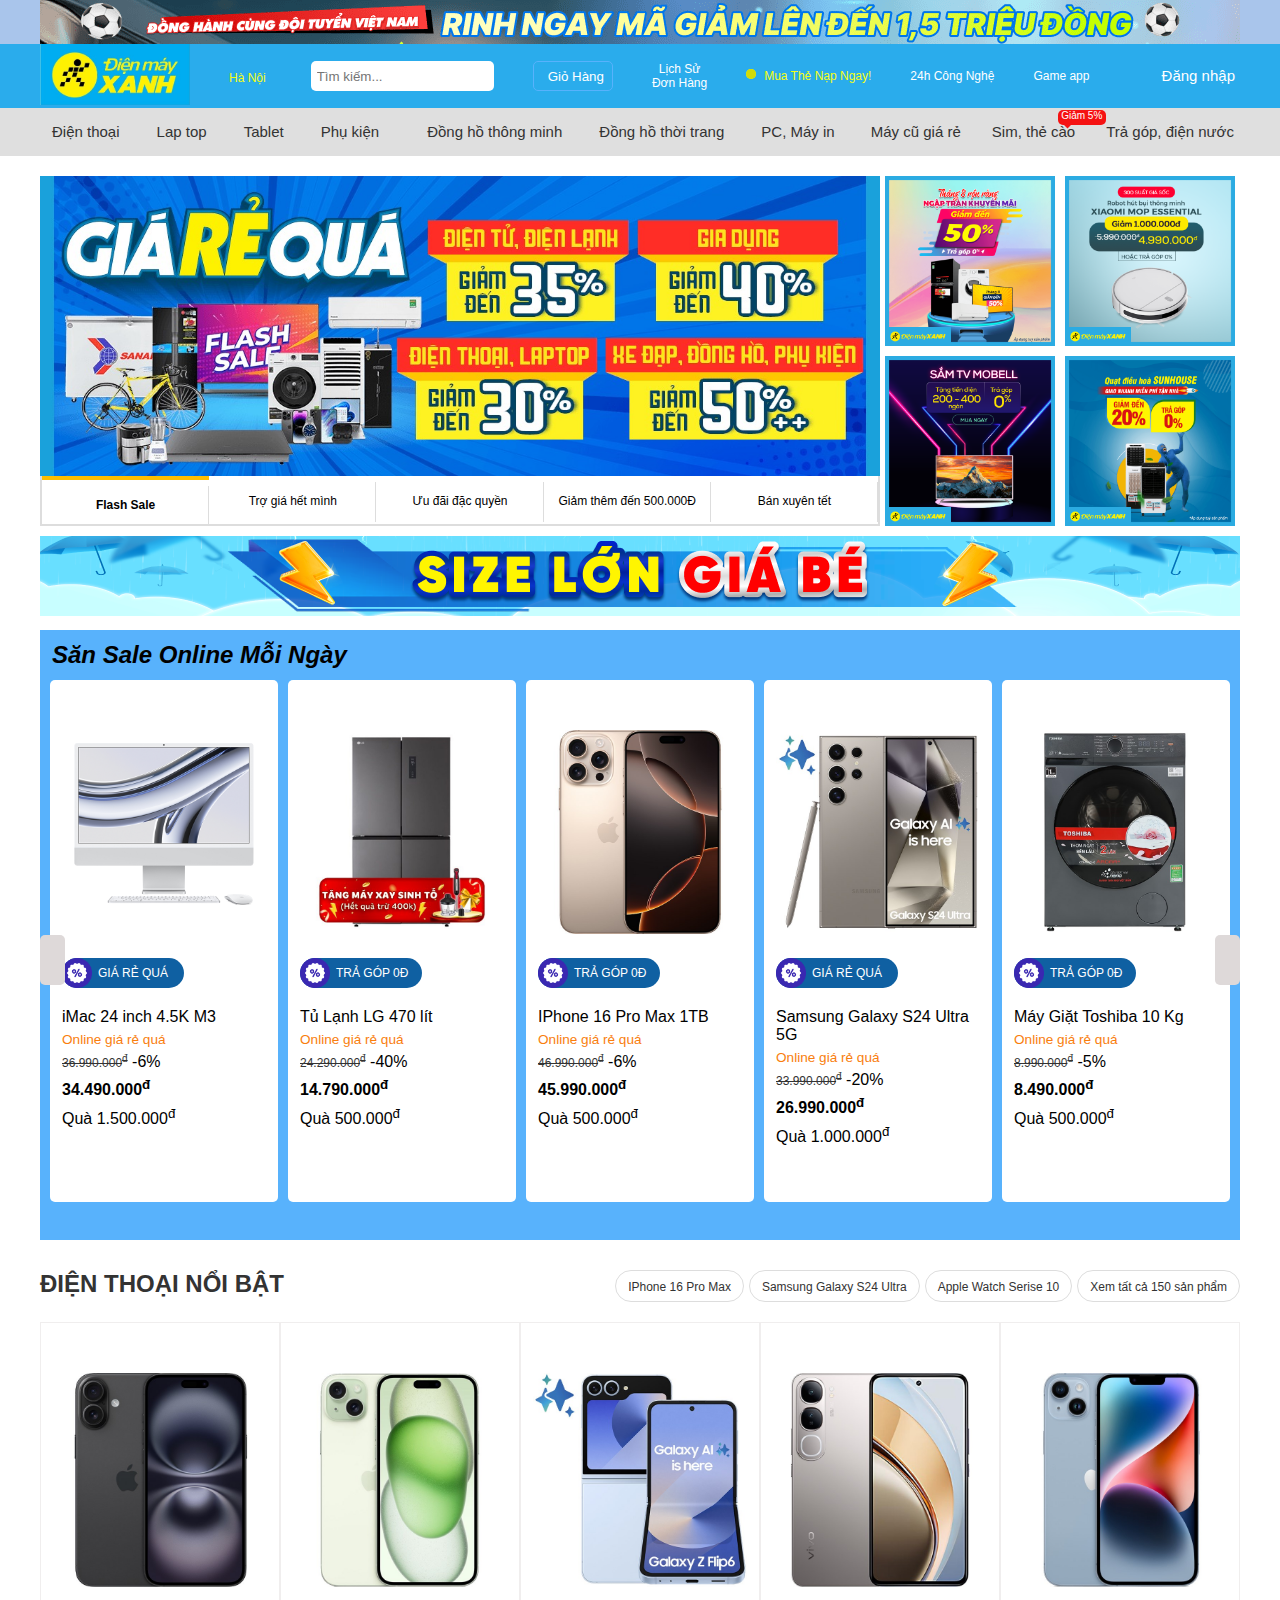
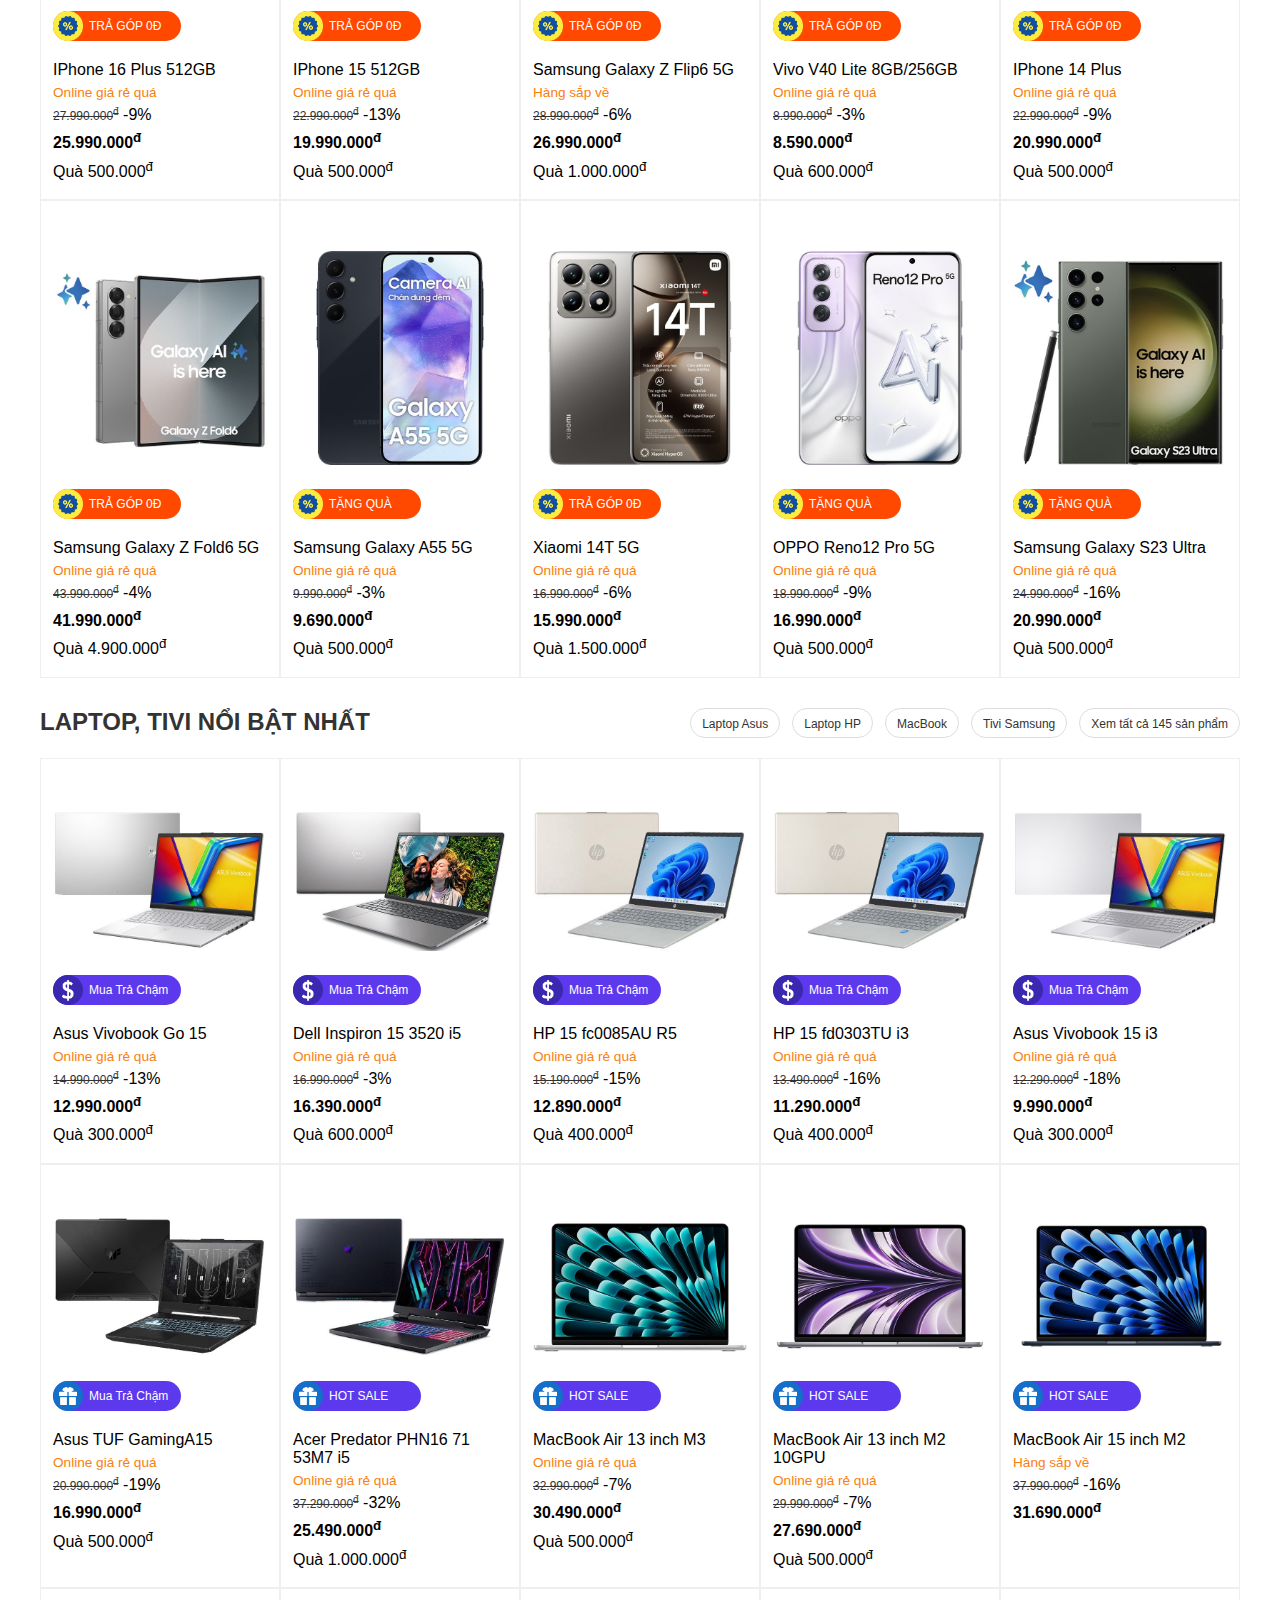
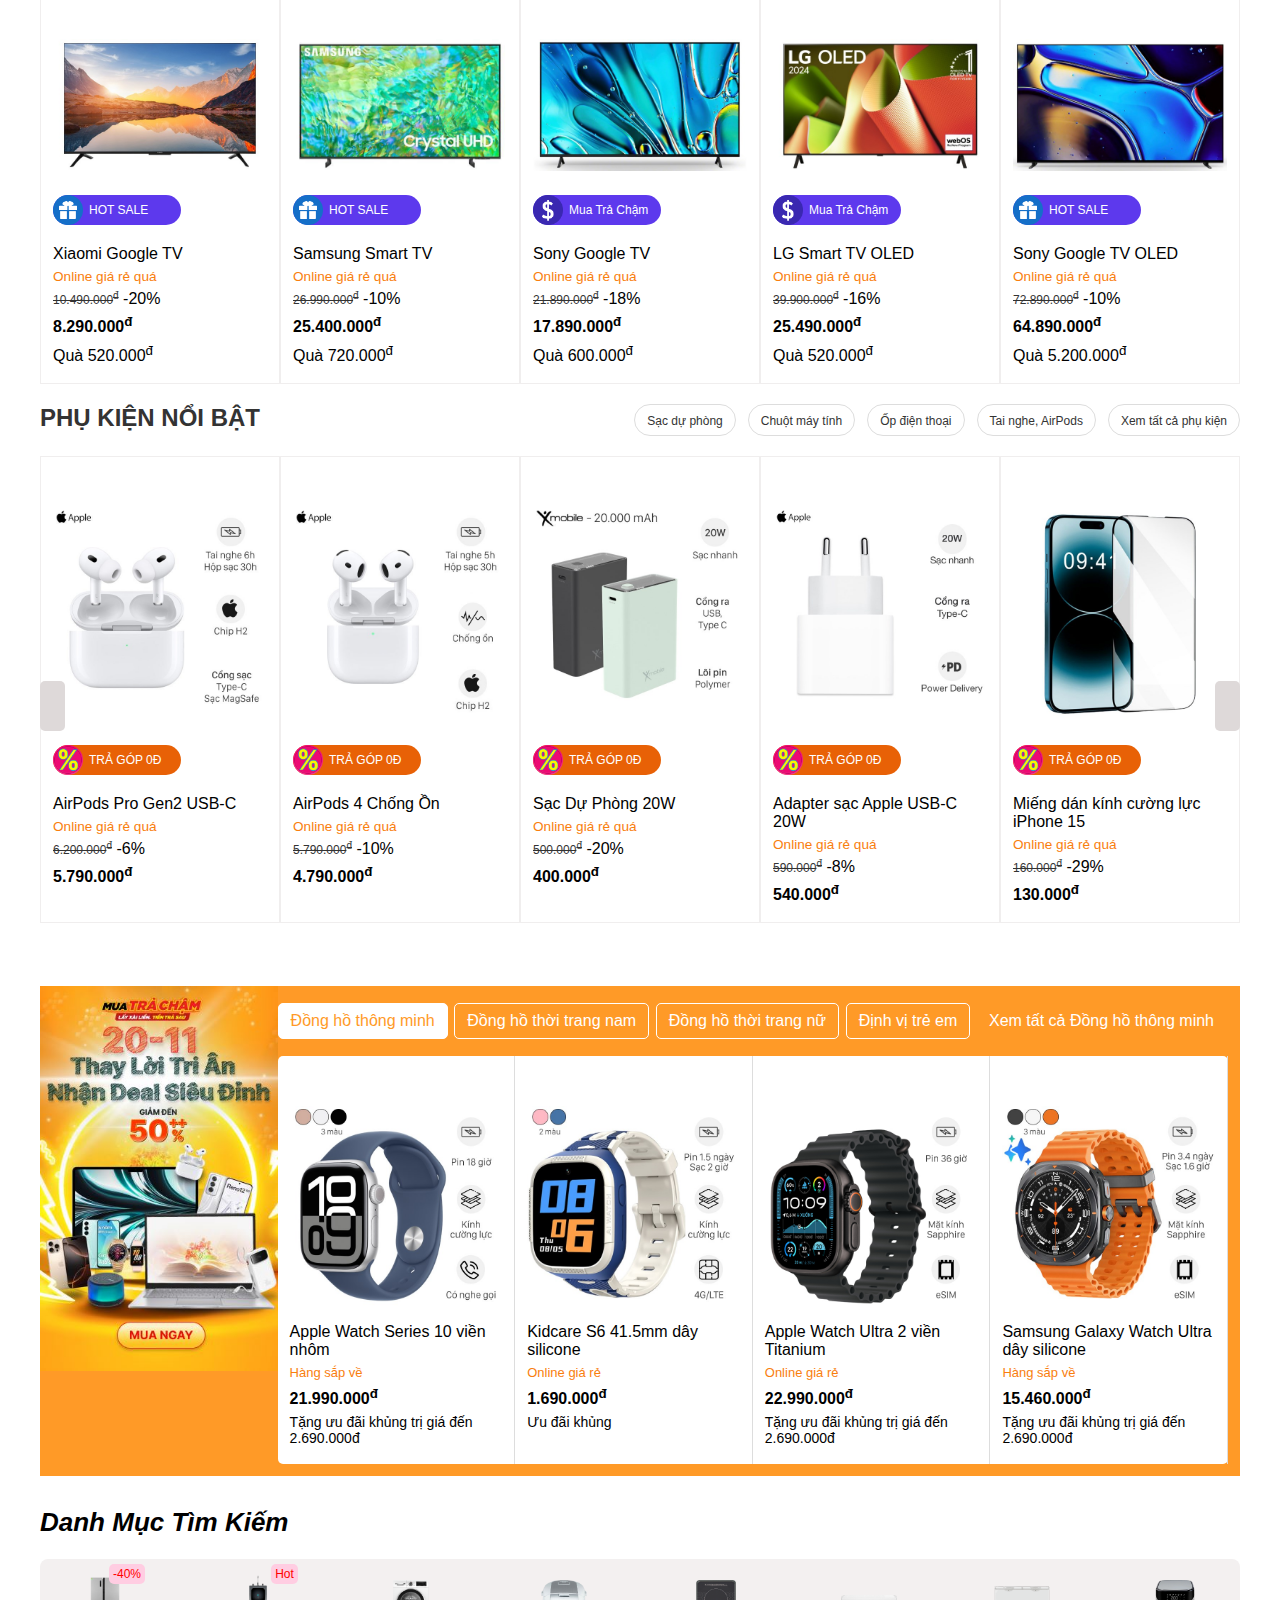
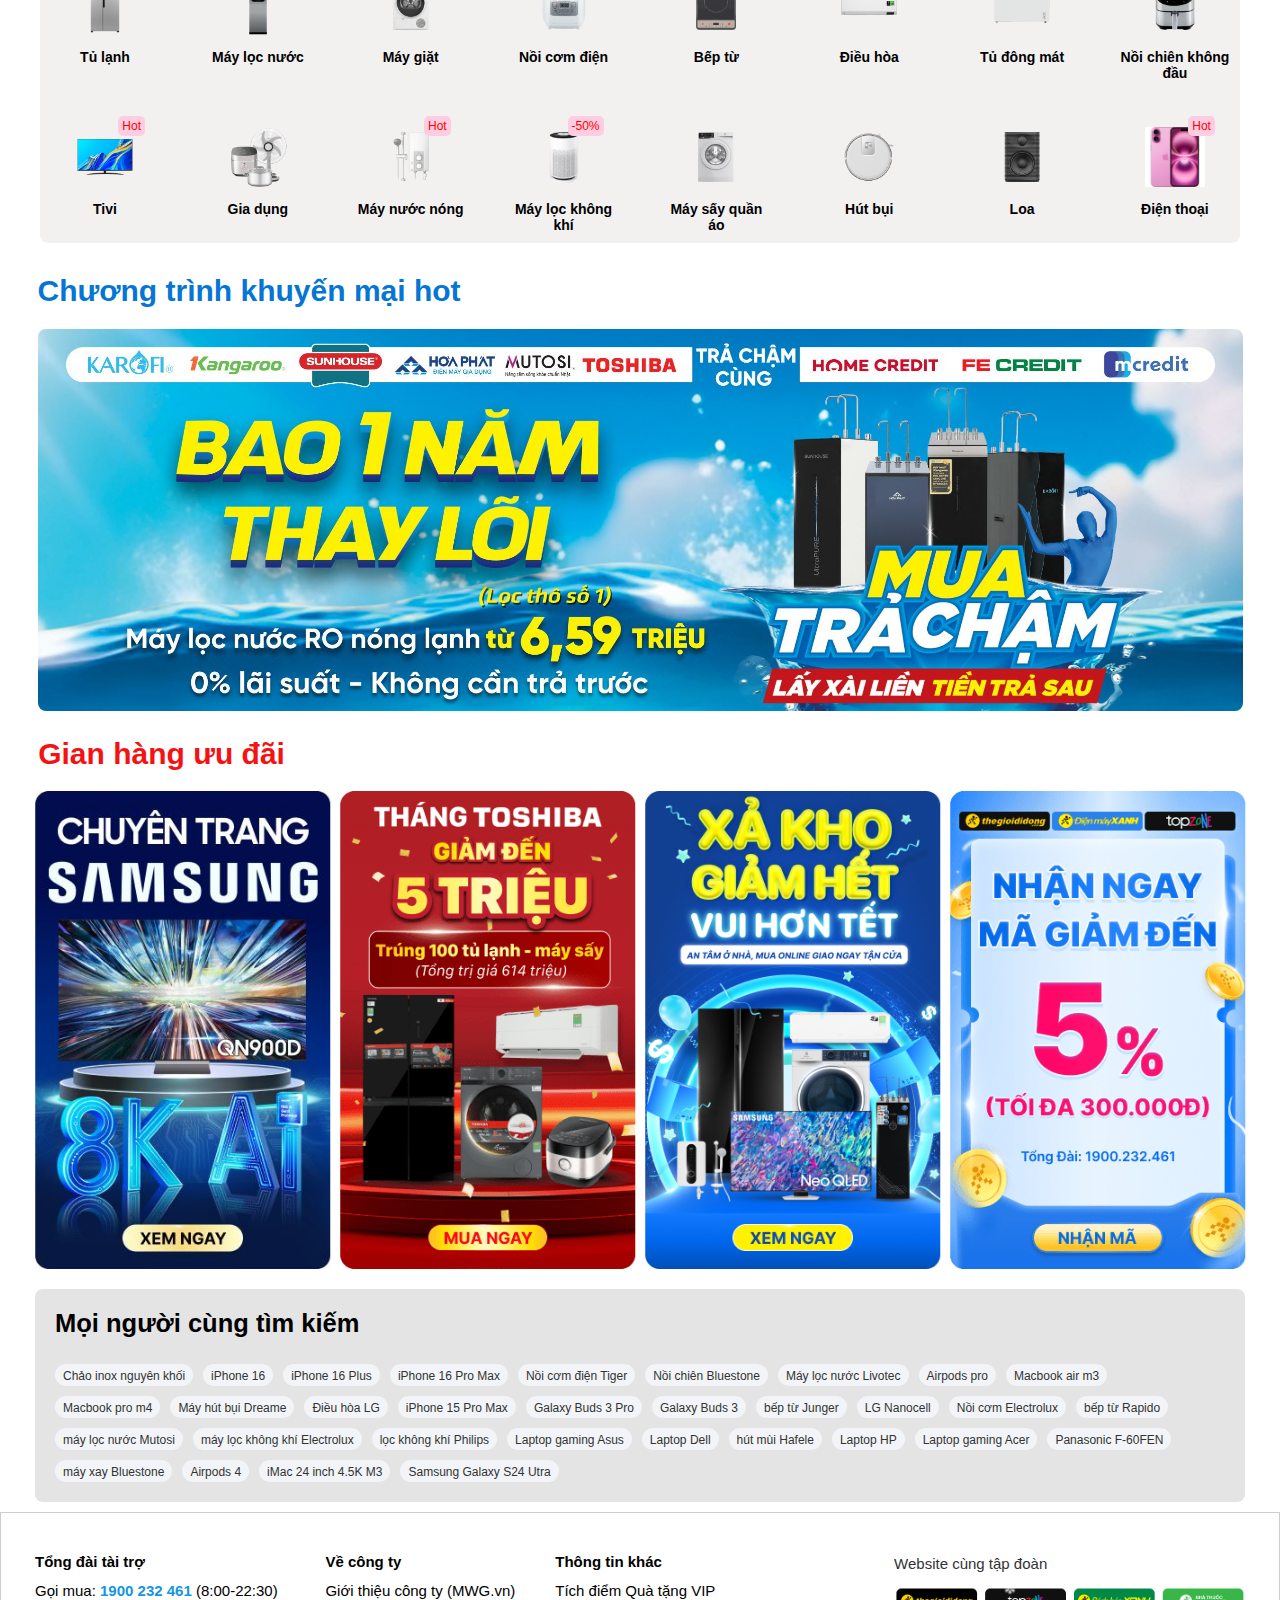
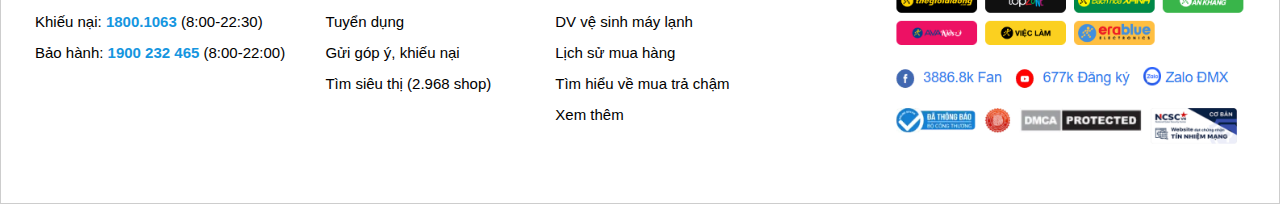
==== commit 334ae795: "init hag" ====
--- a/index.html
+++ b/index.html
@@ -20,9 +20,14 @@
             <li><a href=""></a><button><i class="fa-solid fa-cart-shopping"></i>Giỏ Hàng</button></li>
             <li><a href="">Lịch Sử <br> Đơn Hàng</a></li>
             <li><a href=""><span class="btn-content"><span class="btn-top"></span></span>Mua Thẻ Nạp Ngay!</a></li>
-            <li><a href="">24h Công Nghệ</a></li>
-            <li><a href="">Liên Hệ</a></li>
+            <li><a href="">24h Công Nghệ</a></li>     
             <li><a href="">Game app</a></li>
+            <div class="profile-login">
+                <a href="" class="profile-login-name">
+                    <i class="fa-solid fa-user"></i>
+                    Đăng nhập
+                </a>
+            </div>
             <div class="adress-form">
                 <div class="adress-form-content">
                     <h2>Chọn địa chỉ nhận hàng <span id="adress-close">X Đóng</span></h2>
@@ -149,38 +154,38 @@
                 <div class="slider-product-one-content-items-content">
                     <div class="slider-product-one-content-items">
                         <div class="slider-product-one-content-item">
-                            <img src="img/product1.png" alt="">
+                            <img src="img/product15.png" alt="">
+                            <div class="slider-product-one-content-item-text">
+                                <li><img src="img/icon1.png" alt=""><p>GIÁ RẺ QUÁ</p></li>
+                                <li>iMac 24 inch 4.5K M3</li>
+                                <li>Online giá rẻ quá</li>
+                                <li><a href="">36.990.000<sup>đ</sup></a> <span>-6%</span></li>
+                                <li>34.490.000<sup>đ</sup></li>
+                                <li>Quà 1.500.000<sup>đ</sup></li>
+                                <li>
+                                    <i class="fa-solid fa-star"></i>
+                                    <i class="fa-solid fa-star"></i>
+                                    <i class="fa-solid fa-star"></i>
+                                    <i class="fa-solid fa-star"></i>
+                                    <i class="fa-solid fa-star"></i>
+                                </li>
+                            </div>
+                        </div>
+                        <div class="slider-product-one-content-item">
+                            <img src="img/product12.jpg" alt="">
                             <div class="slider-product-one-content-item-text">
                                 <li><img src="img/icon1.png" alt=""><p>TRẢ GÓP 0Đ</p></li>
-                                <li>IPhone 16 Pro 512GB</li>
+                                <li>Tủ Lạnh LG 470 lít</li>
                                 <li>Online giá rẻ quá</li>
-                                <li><a href="">28.990.000<sup>đ</sup></a> <span>-9%</span></li>
-                                <li>26.990.000<sup>đ</sup></li>
+                                <li><a href="">24.290.000<sup>đ</sup></a> <span>-40%</span></li>
+                                <li>14.790.000<sup>đ</sup></li>
                                 <li>Quà 500.000<sup>đ</sup></li>
                                 <li>
                                     <i class="fa-solid fa-star"></i>
                                     <i class="fa-solid fa-star"></i>
                                     <i class="fa-solid fa-star"></i>
-                                    <i class="fa-solid fa-star"></i>
-                                    <i class="fa-solid fa-star"></i>
-                                </li>
-                            </div>
-                        </div>
-                        <div class="slider-product-one-content-item">
-                            <img src="img/product2.png" alt="">
-                            <div class="slider-product-one-content-item-text">
-                                <li><img src="img/icon1.png" alt=""><p>TRẢ GÓP 0Đ</p></li>
-                                <li>IPhone 16 256GB</li>
-                                <li>Online giá rẻ quá</li>
-                                <li><a href="">22.290.000<sup>đ</sup></a> <span>-6%</span></li>
-                                <li>21.290.000<sup>đ</sup></li>
-                                <li>Quà 500.000<sup>đ</sup></li>
-                                <li>
-                                    <i class="fa-solid fa-star"></i>
-                                    <i class="fa-solid fa-star"></i>
-                                    <i class="fa-solid fa-star"></i>
-                                    <i class="fa-solid fa-star"></i>
-                                    <i class="fa-solid fa-star"></i>
+                                    <i class="fa-regular fa-star"></i>
+                                    <i class="fa-regular fa-star"></i>
                                 </li>
                             </div>
                         </div>
@@ -221,20 +226,20 @@
                             </div>
                         </div>
                         <div class="slider-product-one-content-item">
-                            <img src="img/product5.jpg" alt="">
+                            <img src="img/product13.jpg" alt="">
                             <div class="slider-product-one-content-item-text">
-                                <li><img src="img/icon1.png" alt=""><p>GIÁ RẺ QUÁ</p></li>
-                                <li>Xiaomi 14T Pro 5G</li>
+                                <li><img src="img/icon1.png" alt=""><p>TRẢ GÓP 0Đ</p></li>
+                                <li>Máy Giặt Toshiba 10 Kg</li>
                                 <li>Online giá rẻ quá</li>
-                                <li><a href="">16.990.000<sup>đ</sup></a> <span>-10%</span></li>
-                                <li>11.990.000<sup>đ</sup></li>
-                                <li>Quà 1.500.000<sup>đ</sup></li>
+                                <li><a href="">8.990.000<sup>đ</sup></a> <span>-5%</span></li>
+                                <li>8.490.000<sup>đ</sup></li>
+                                <li>Quà 500.000<sup>đ</sup></li>
                                 <li>
                                     <i class="fa-solid fa-star"></i>
                                     <i class="fa-solid fa-star"></i>
                                     <i class="fa-solid fa-star"></i>
-                                    <i class="fa-regular fa-star"></i>
-                                    <i class="fa-regular fa-star"></i>
+                                    <i class="fa-solid fa-star"></i>
+                                    <i class="fa-solid fa-star"></i>
                                 </li>
                             </div>
                         </div>
@@ -351,38 +356,38 @@
                             </div>
                         </div>
                         <div class="slider-product-one-content-item">
-                            <img src="img/product12.jpg" alt="">
+                            <img src="img/product2.png" alt="">
                             <div class="slider-product-one-content-item-text">
                                 <li><img src="img/icon1.png" alt=""><p>TRẢ GÓP 0Đ</p></li>
-                                <li>Tủ Lạnh LG 470 lít</li>
+                                <li>IPhone 16 256GB</li>
                                 <li>Online giá rẻ quá</li>
-                                <li><a href="">24.290.000<sup>đ</sup></a> <span>-40%</span></li>
-                                <li>14.790.000<sup>đ</sup></li>
+                                <li><a href="">22.290.000<sup>đ</sup></a> <span>-6%</span></li>
+                                <li>21.290.000<sup>đ</sup></li>
                                 <li>Quà 500.000<sup>đ</sup></li>
                                 <li>
                                     <i class="fa-solid fa-star"></i>
                                     <i class="fa-solid fa-star"></i>
                                     <i class="fa-solid fa-star"></i>
+                                    <i class="fa-solid fa-star"></i>
+                                    <i class="fa-solid fa-star"></i>
+                                </li>
+                            </div>
+                        </div>
+                        <div class="slider-product-one-content-item">
+                            <img src="img/product5.jpg" alt="">
+                            <div class="slider-product-one-content-item-text">
+                                <li><img src="img/icon1.png" alt=""><p>GIÁ RẺ QUÁ</p></li>
+                                <li>Xiaomi 14T Pro 5G</li>
+                                <li>Online giá rẻ quá</li>
+                                <li><a href="">16.990.000<sup>đ</sup></a> <span>-10%</span></li>
+                                <li>11.990.000<sup>đ</sup></li>
+                                <li>Quà 1.500.000<sup>đ</sup></li>
+                                <li>
+                                    <i class="fa-solid fa-star"></i>
+                                    <i class="fa-solid fa-star"></i>
+                                    <i class="fa-solid fa-star"></i>
                                     <i class="fa-regular fa-star"></i>
                                     <i class="fa-regular fa-star"></i>
-                                </li>
-                            </div>
-                        </div>
-                        <div class="slider-product-one-content-item">
-                            <img src="img/product13.jpg" alt="">
-                            <div class="slider-product-one-content-item-text">
-                                <li><img src="img/icon1.png" alt=""><p>TRẢ GÓP 0Đ</p></li>
-                                <li>Máy Giặt Toshiba 10 Kg</li>
-                                <li>Online giá rẻ quá</li>
-                                <li><a href="">8.990.000<sup>đ</sup></a> <span>-5%</span></li>
-                                <li>8.490.000<sup>đ</sup></li>
-                                <li>Quà 500.000<sup>đ</sup></li>
-                                <li>
-                                    <i class="fa-solid fa-star"></i>
-                                    <i class="fa-solid fa-star"></i>
-                                    <i class="fa-solid fa-star"></i>
-                                    <i class="fa-solid fa-star"></i>
-                                    <i class="fa-solid fa-star"></i>
                                 </li>
                             </div>
                         </div>
@@ -405,14 +410,14 @@
                             </div>
                         </div>
                         <div class="slider-product-one-content-item">
-                            <img src="img/product15.png" alt="">
+                            <img src="img/product1.png" alt="">
                             <div class="slider-product-one-content-item-text">
-                                <li><img src="img/icon1.png" alt=""><p>GIÁ RẺ QUÁ</p></li>
-                                <li>iMac 24 inch 4.5K M3</li>
+                                <li><img src="img/icon1.png" alt=""><p>TRẢ GÓP 0Đ</p></li>
+                                <li>IPhone 16 Pro 512GB</li>
                                 <li>Online giá rẻ quá</li>
-                                <li><a href="">36.990.000<sup>đ</sup></a> <span>-6%</span></li>
-                                <li>34.490.000<sup>đ</sup></li>
-                                <li>Quà 1.500.000<sup>đ</sup></li>
+                                <li><a href="">28.990.000<sup>đ</sup></a> <span>-9%</span></li>
+                                <li>26.990.000<sup>đ</sup></li>
+                                <li>Quà 500.000<sup>đ</sup></li>
                                 <li>
                                     <i class="fa-solid fa-star"></i>
                                     <i class="fa-solid fa-star"></i>
--- a/style.css
+++ b/style.css
@@ -18,11 +18,12 @@
     margin: auto;
 }
 header {
-    background-color:rgb(228, 234, 58);
+    background-color:rgb(169, 197, 235);
     text-align: center;
+    height: 44px;
 }
 nav {
-    background-color: rgb(68, 161, 254);
+    background-color: rgb(42, 172, 236);
 }
 nav ul {
     display: flex;
@@ -1305,4 +1306,31 @@
     padding: 20px 30px;
     border: 1px solid #cdcdcd;
     
+}
+/*-----------------login----------------------------------*/
+.profile-login {
+    position:relative;
+    z-index: 11;
+    width:auto;
+}
+.profile-login-name {
+    width: 110px;
+    border: 0;
+    margin: 0;
+    padding: 0 5px;
+    border-radius: 32px;
+    height: 42px;
+    line-height: 42px;
+    position:relative;
+    overflow:hidden;
+    text-overflow: ellipsis;
+    white-space: nowrap;
+    font-size: 15px;
+}
+.profile-login-name i {
+    display:inline-block;
+    vertical-align: middle;
+    width: 19px;
+    height: 19px;
+    margin-left: 5px;
 }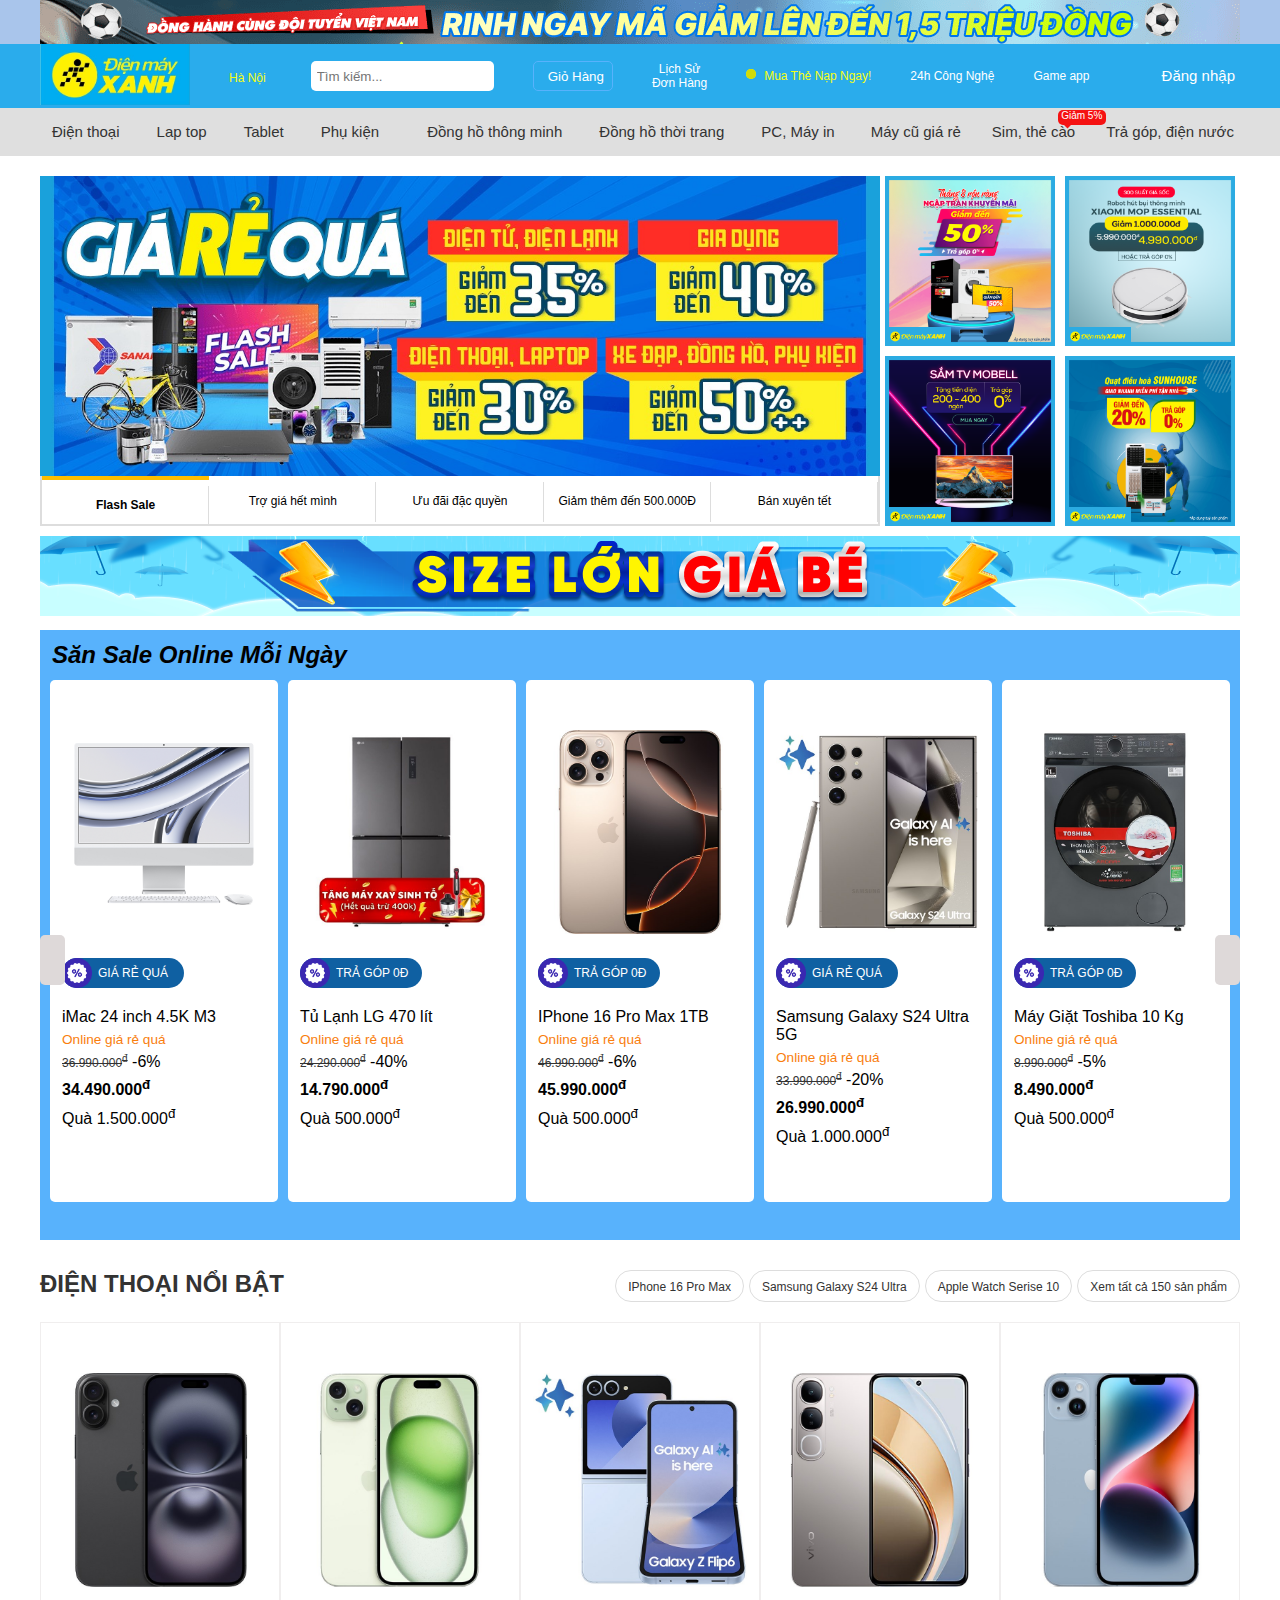
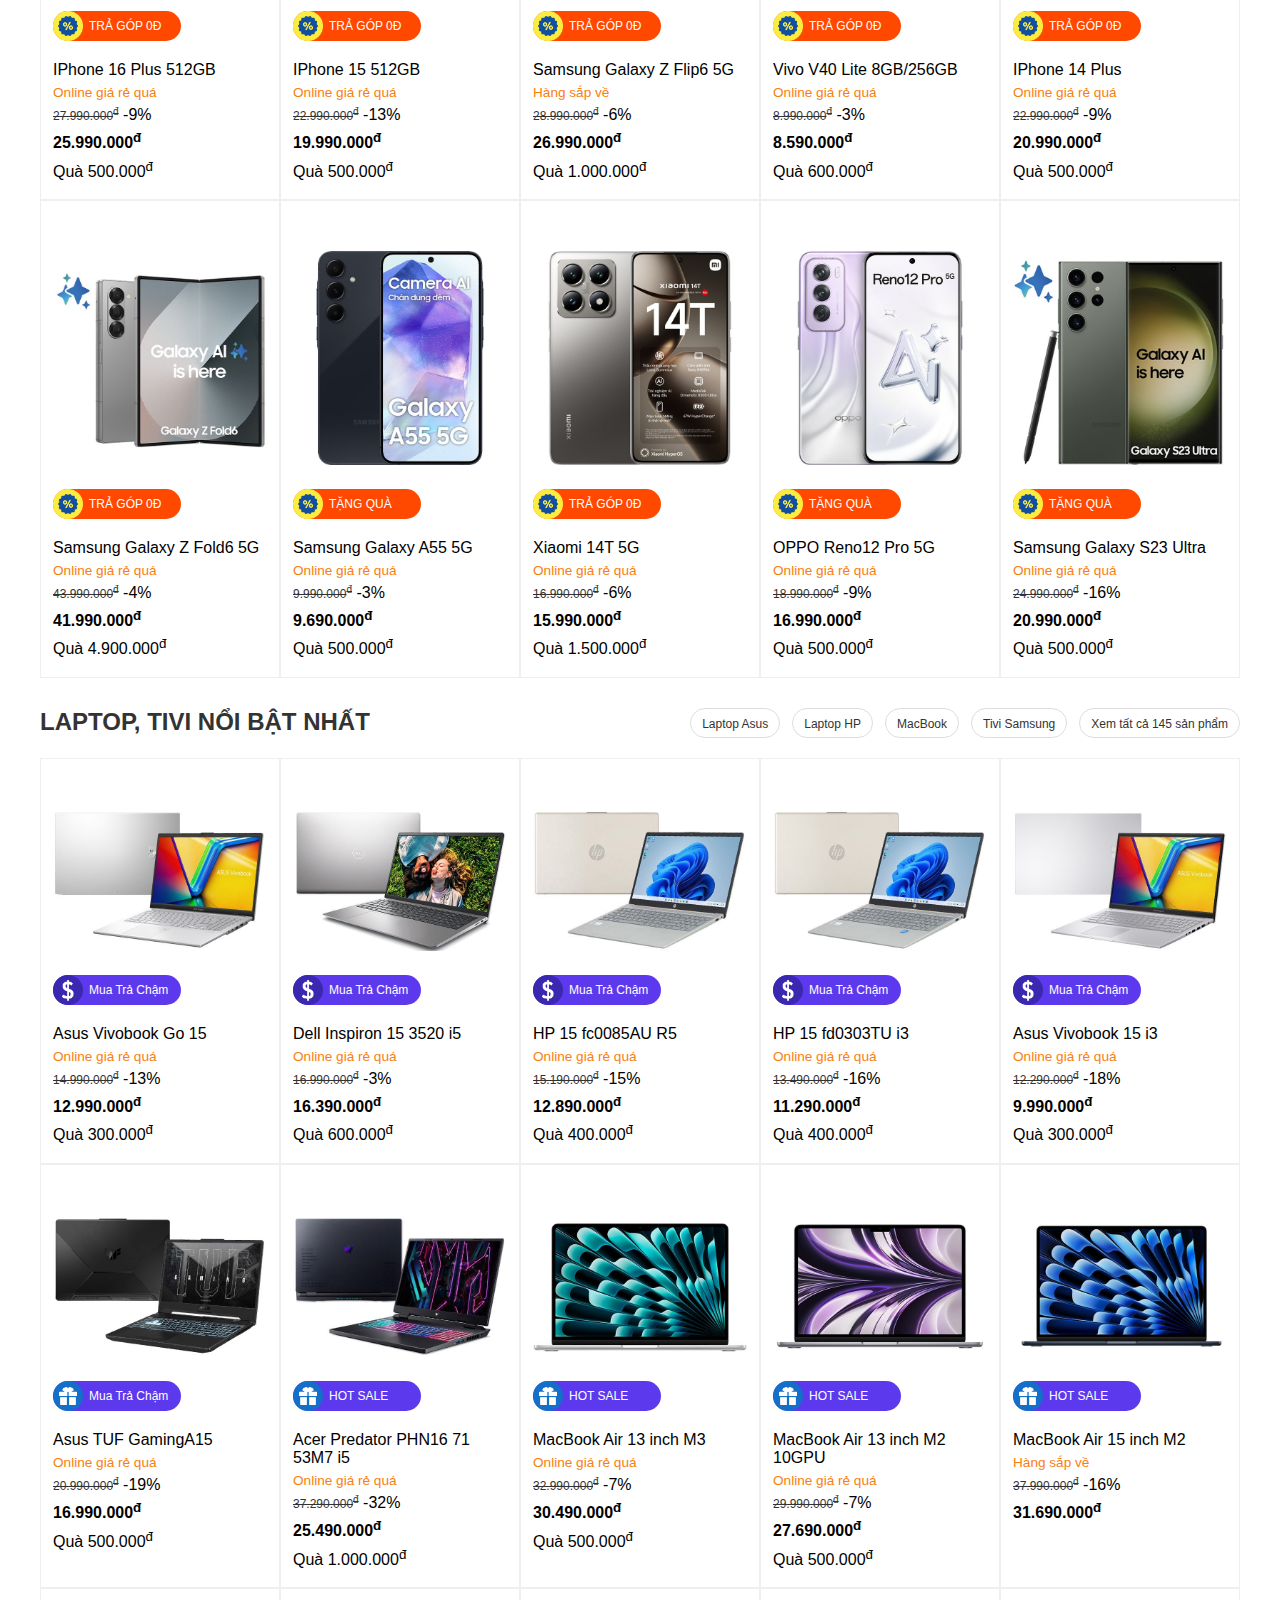
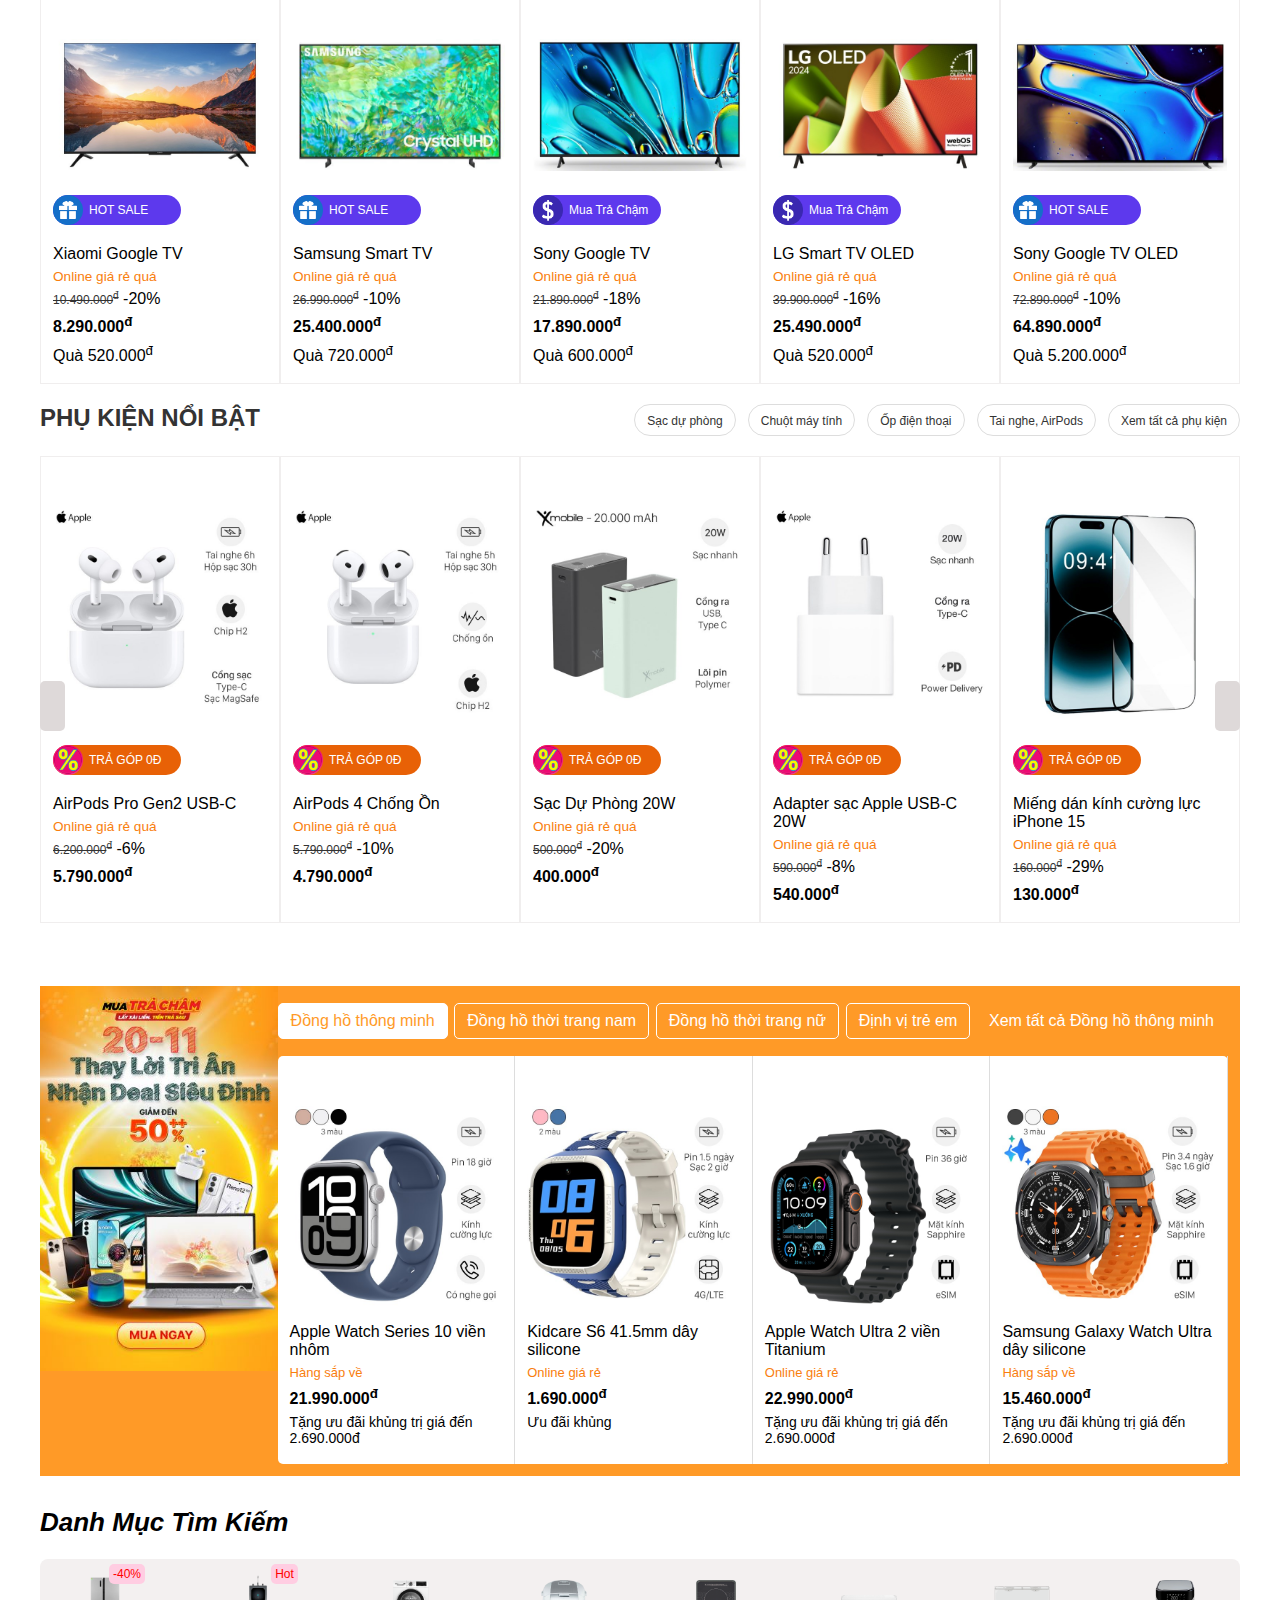
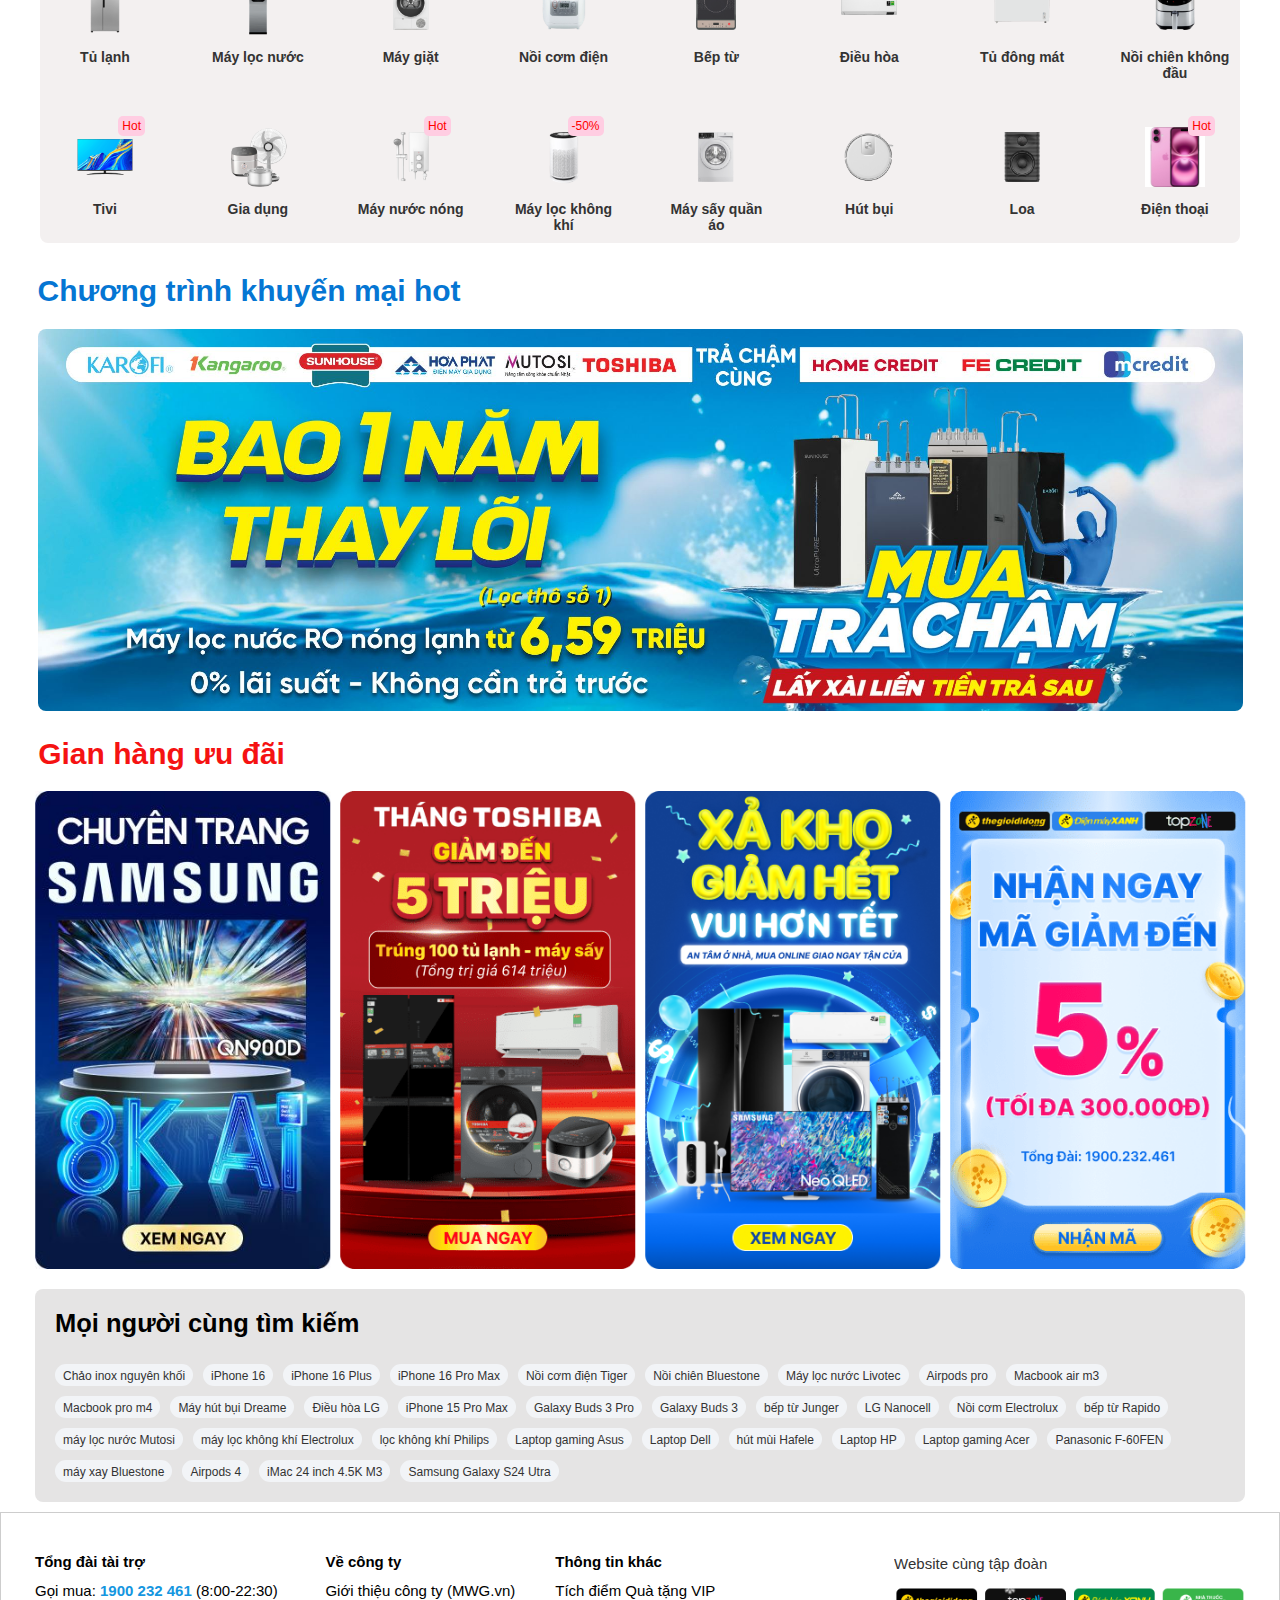
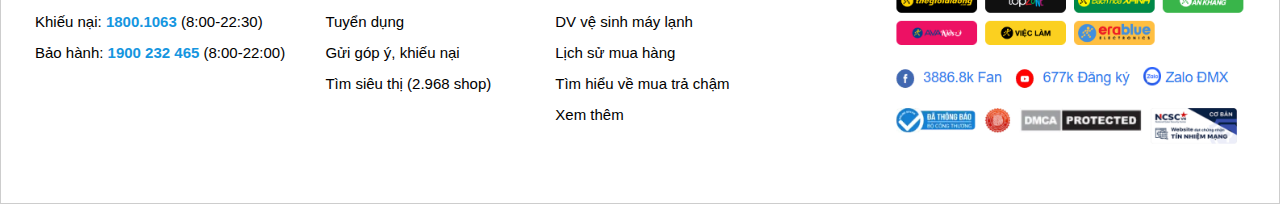
==== commit 858a2785: "init hag" ====
--- a/index.html
+++ b/index.html
@@ -23,7 +23,7 @@
             <li><a href="">24h Công Nghệ</a></li>     
             <li><a href="">Game app</a></li>
             <div class="profile-login">
-                <a href="" class="profile-login-name">
+                <a href="login.html" class="profile-login-name">
                     <i class="fa-solid fa-user"></i>
                     Đăng nhập
                 </a>
@@ -1289,74 +1289,106 @@
         </div>
              <div class="main-menu-for-content">
                 <div class="main-menu-for-content-item">
-                    <img src="img/menu4.1.png" alt="Tủ lạnh">
-                    <span class="discount">-40%</span>
-                    <p>Tủ lạnh</p>
-                </div>
-                <div class="main-menu-for-content-item">
-                    <img src="img/menu4.2.png" alt="Tủ lạnh">
-                    <span class="hot">Hot</span>
-                    <p>Máy lọc nước</p>
-                </div>
-                <div class="main-menu-for-content-item">
-                    <img src="img/menu4.3.png" alt="Tủ lạnh">
-                    <p>Máy giặt</p>
-                </div>
-                <div class="main-menu-for-content-item">
-                    <img src="img/menu4.4.png" alt="Tủ lạnh">
-                    <p>Nồi cơm điện</p>
-                </div>
-                <div class="main-menu-for-content-item">
-                    <img src="img/menu4.5.png" alt="Tủ lạnh">
-                    <p>Bếp từ</p>
-                </div>
-                <div class="main-menu-for-content-item">
-                    <img src="img/menu4.6.png" alt="Tủ lạnh">
-                    <p>Điều hòa</p>
-                </div>
-                <div class="main-menu-for-content-item">
-                    <img src="img/menu4.7.png" alt="Tủ lạnh">
-                    <p>Tủ đông mát</p>
-                </div>
-                <div class="main-menu-for-content-item">
-                    <img src="img/menu4.8.png" alt="Tủ lạnh">
-                    <p>Nồi chiên không đầu</p>
-                </div>
-                <div class="main-menu-for-content-item">
-                    <img src="img/menu4.9.png" alt="Tủ lạnh">
-                    <span class="hot">Hot</span>
-                    <p>Tivi</p>
-                </div>
-                <div class="main-menu-for-content-item">
-                    <img src="img/menu4.10.png" alt="Tủ lạnh">
-                    <p>Gia dụng</p>
-                </div>
-                <div class="main-menu-for-content-item">
-                    <img src="img/menu4.11.png" alt="Tủ lạnh">
-                    <span class="hot">Hot</span>
-                    <p>Máy nước nóng</p>
-                </div>
-                <div class="main-menu-for-content-item">
-                    <img src="img/menu4.12.png" alt="Tủ lạnh">
-                    <span class="discount">-50%</span>
-                    <p>Máy lọc không khí</p>
-                </div>
-                <div class="main-menu-for-content-item">
-                    <img src="img/menu4.13.png" alt="Tủ lạnh">
-                    <p>Máy sấy quần áo</p>
-                </div>
-                <div class="main-menu-for-content-item">
-                    <img src="img/menu4.14.png" alt="Tủ lạnh">
-                    <p>Hút bụi</p>
-                </div>
-                <div class="main-menu-for-content-item">
-                    <img src="img/menu4.15.png" alt="Tủ lạnh">
+                    <a href="">
+                        <img src="img/menu4.1.png" alt="Tủ lạnh">
+                        <span class="discount">-40%</span>
+                        <p>Tủ lạnh</p>
+                    </a>
+                </div>
+                <div class="main-menu-for-content-item">
+                    <a href="">
+                        <img src="img/menu4.2.png" alt="Tủ lạnh">
+                        <span class="hot">Hot</span>
+                        <p>Máy lọc nước</p>
+                    </a>
+                </div>
+                <div class="main-menu-for-content-item">
+                    <a href="">
+                        <img src="img/menu4.3.png" alt="Tủ lạnh">
+                        <p>Máy giặt</p>
+                    </a>
+                </div>
+                <div class="main-menu-for-content-item">
+                   <a href="">
+                        <img src="img/menu4.4.png" alt="Tủ lạnh">
+                        <p>Nồi cơm điện</p>
+                   </a>
+                </div>
+                <div class="main-menu-for-content-item">
+                    <a href="">
+                        <img src="img/menu4.5.png" alt="Tủ lạnh">
+                        <p>Bếp từ</p>
+                    </a>
+                </div>
+                <div class="main-menu-for-content-item">
+                    <a href="">
+                        <img src="img/menu4.6.png" alt="Tủ lạnh">
+                        <p>Điều hòa</p>
+                    </a>
+                </div>
+                <div class="main-menu-for-content-item">
+                    <a href="">
+                        <img src="img/menu4.7.png" alt="Tủ lạnh">
+                        <p>Tủ đông mát</p>
+                    </a>
+                </div>
+                <div class="main-menu-for-content-item">
+                    <a href="">
+                        <img src="img/menu4.8.png" alt="Tủ lạnh">
+                        <p>Nồi chiên không đầu</p>
+                    </a>
+                </div>
+                <div class="main-menu-for-content-item">
+                    <a href="">
+                        <img src="img/menu4.9.png" alt="Tủ lạnh">
+                        <span class="hot">Hot</span>
+                        <p>Tivi</p>
+                    </a>
+                </div>
+                <div class="main-menu-for-content-item">
+                    <a href="">
+                        <img src="img/menu4.10.png" alt="Tủ lạnh">
+                        <p>Gia dụng</p>
+                    </a>
+                </div>
+                <div class="main-menu-for-content-item">
+                    <a href="">
+                        <img src="img/menu4.11.png" alt="Tủ lạnh">
+                        <span class="hot">Hot</span>
+                        <p>Máy nước nóng</p>
+                    </a>
+                </div>
+                <div class="main-menu-for-content-item">
+                    <a href="">
+                        <img src="img/menu4.12.png" alt="Tủ lạnh">
+                        <span class="discount">-50%</span>
+                        <p>Máy lọc không khí</p>
+                    </a>
+                </div>
+                <div class="main-menu-for-content-item">
+                   <a href="">
+                        <img src="img/menu4.13.png" alt="Tủ lạnh">
+                        <p>Máy sấy quần áo</p>
+                   </a>
+                </div>
+                <div class="main-menu-for-content-item">
+                    <a href="">
+                        <img src="img/menu4.14.png" alt="Tủ lạnh">
+                        <p>Hút bụi</p>
+                    </a>
+                </div>
+                <div class="main-menu-for-content-item">
+                    <a href="">
+                        <img src="img/menu4.15.png" alt="Tủ lạnh">
                     <p>Loa</p>
-                </div>
-                <div class="main-menu-for-content-item">
-                    <img src="img/menu4.16.jpg" alt="Tủ lạnh">
-                    <span class="hot">Hot</span>
-                    <p>Điện thoại</p>
+                    </a>
+                </div>
+                <div class="main-menu-for-content-item">
+                    <a href="">
+                        <img src="img/menu4.16.jpg" alt="Tủ lạnh">
+                        <span class="hot">Hot</span>
+                        <p>Điện thoại</p>
+                    </a>
                 </div>
          </div>
     </div>
--- a/style.css
+++ b/style.css
@@ -280,7 +280,7 @@
 .menu-ba-container ul li:hover .submenu {
     display:block;
 }
-
+/*-------------------slider---------------------------------*/
 .slider {
     padding: 20px 0;
     height: 350px;
@@ -999,6 +999,7 @@
     font-size: 14px;
     font-weight: bold;
     margin: 0;
+    color:#333;
 }
 .discount, .hot {
     position:absolute;
@@ -1298,6 +1299,7 @@
     border: 1px solid #b0afaf;
     margin-left: 12px;
     border-radius: 40px;
+    background: #ddd;
 }
 .product-gallery-one-content-title-hag img {
     width: 100px
@@ -1333,4 +1335,54 @@
     width: 19px;
     height: 19px;
     margin-left: 5px;
+}
+.product-login {
+    display:flex;
+    text-align: center;
+    align-items:center;
+    justify-content: space-evenly;
+    width: 100%;
+    margin: 45px 0 105px 0;
+}
+.product-login-content {
+    padding: 85px 99px;
+    border-radius: 12px;
+    box-shadow: 0 0 16px rgba(0, 0, 0, 0.11);
+    background-color: #ddd;
+}
+.product-login-content span {
+    font-size: 27px;
+    font-weight: normal;
+    line-height: 2;
+}
+.input-login {
+    position:relative;
+    margin-bottom: 15px;
+    width: 302px;
+    max-width: 100%;
+}
+.product-login-content form {
+    display:block;
+    margin:auto;
+}
+.input-login input {
+    border: 1px solid #cfcece;
+    border-radius: 60px;
+    height: 48px;
+    padding: 0 50px;
+    font-size: 15px;
+    width: 100%;
+    box-sizing: border-box;
+}
+.product-login-content form button {
+    background-color: #0576d3;
+    box-shadow: unset;
+    border-radius: 100px;
+    width: 302px;
+    height: 50px;
+    border: none;
+    text-transform: uppercase;
+    color: #fff;
+    font-size: 17px;
+    max-width: 100%;
 }